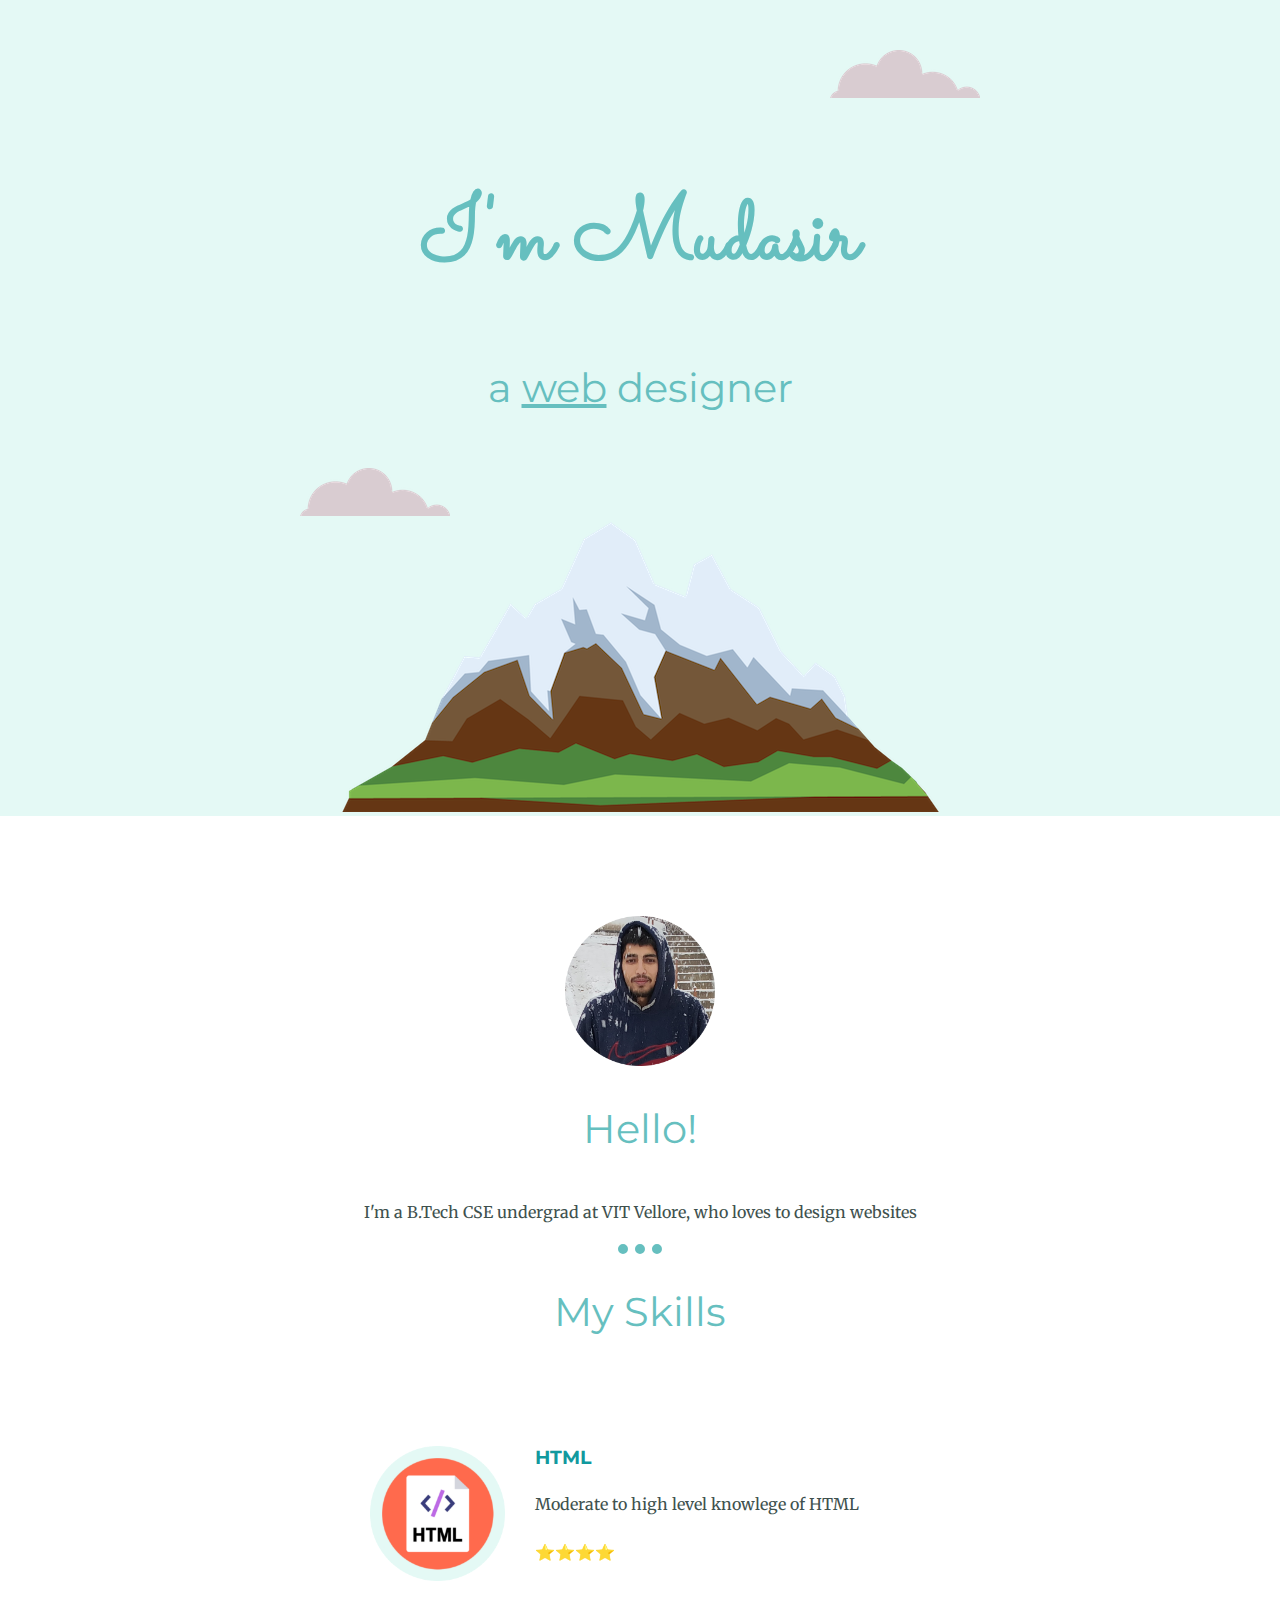
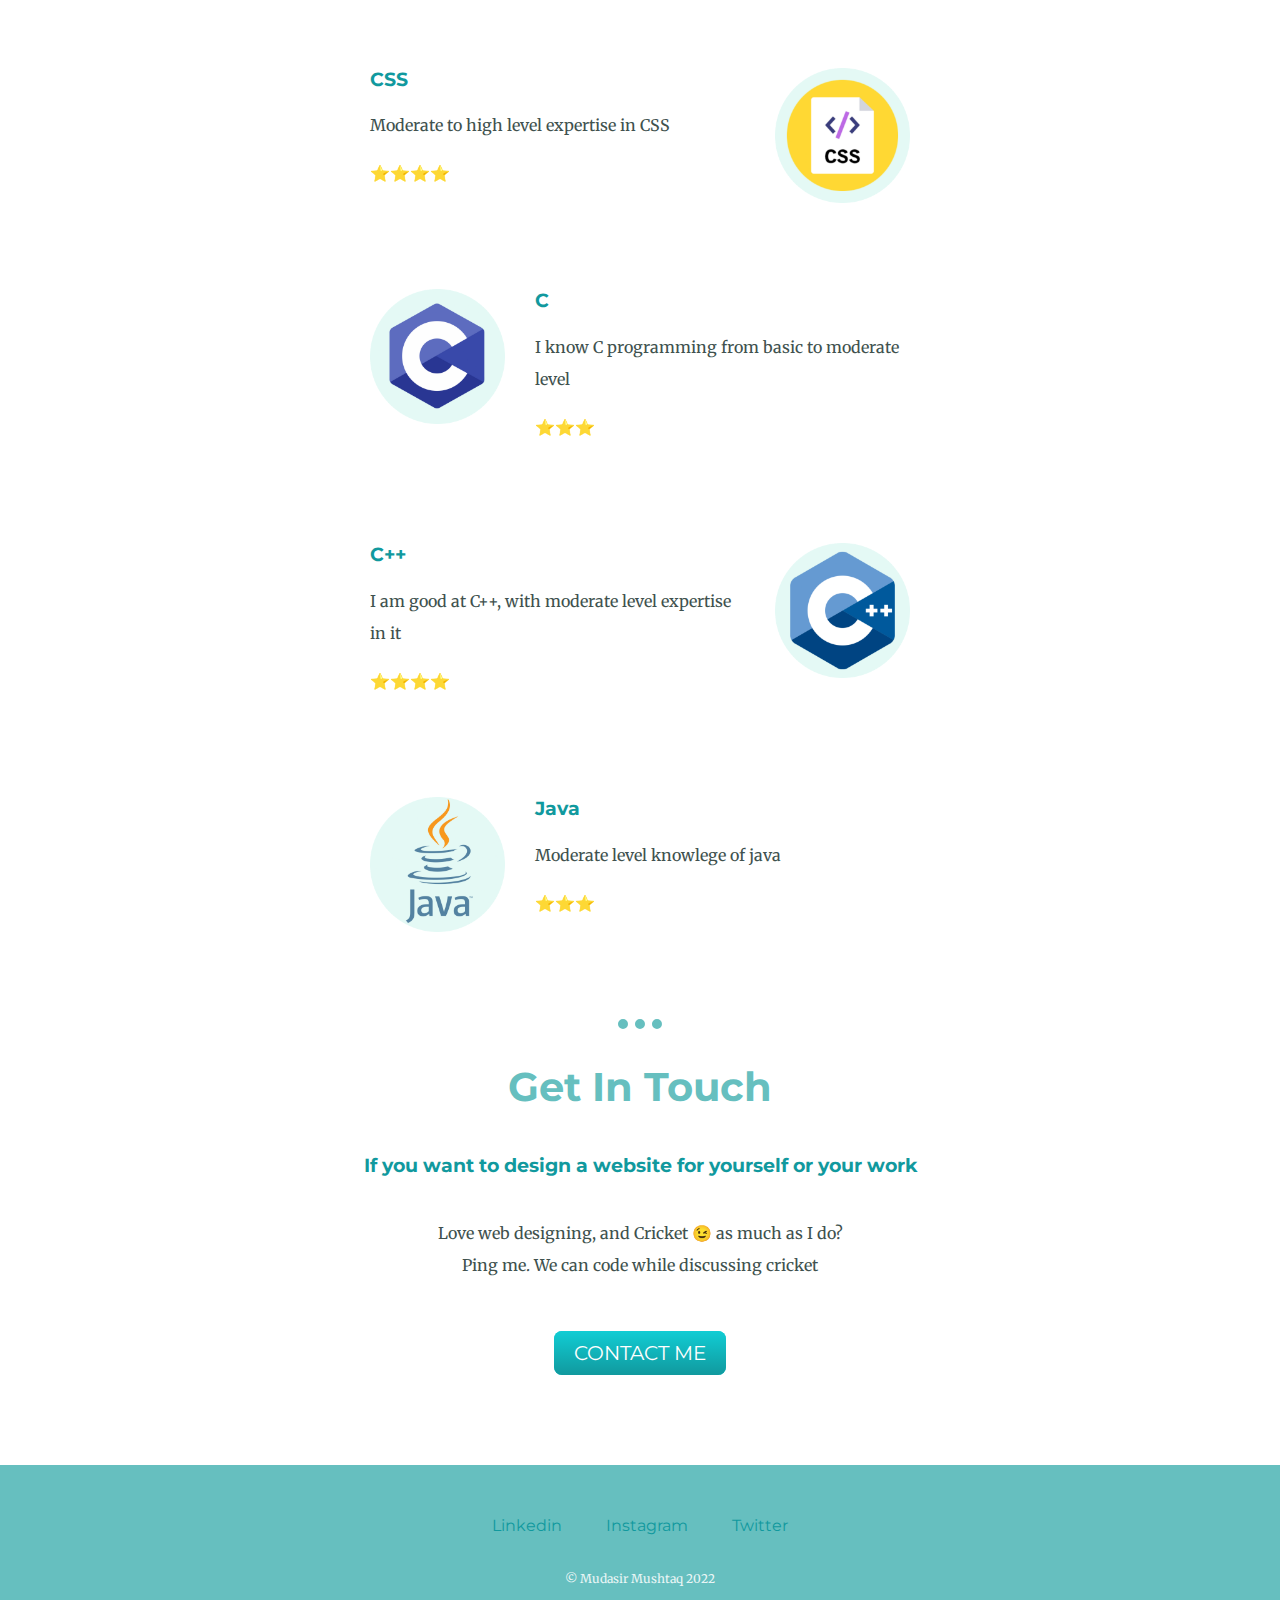
==== index.html @ 2456dba7 "Rename index1.html to index.html" ====
<!DOCTYPE html>
<html lang="en">
<head>
  <meta charset="UTF-8">
  <title>Mudasir Mushtaq</title>
  <link rel="stylesheet" href="styles.css">
  <link rel="icon" href="favicon.ico">
  <link rel="preconnect" href="https://fonts.googleapis.com"><link rel="preconnect" href="https://fonts.gstatic.com" crossorigin><link href="https://fonts.googleapis.com/css2?family=Merriweather&family=Montserrat&family=Sacramento&display=swap" rel="stylesheet">
</head>
<body>
  <div class="top-container">
    <img class="top-cloud" src="cloud.png" alt="cloud-image">
    <h1>I'm Mudasir</h1>
    <h2>a <span class="web">web</span> designer</h2>
    <img class="bottom-cloud" src="cloud.png" alt="bottom-cloud">
    <img src="mountain.png" alt="mountain-image">
  </div>
  
  <div class="middle-container">
    <div class="profile">
      <img class="profilepic" src="IMG20220107152918-modified.png" alt="dp">
      <h2>Hello!</h2>
      <p>I'm a B.Tech CSE undergrad at VIT Vellore, who loves to design websites</p>
    </div>
    <hr>
    <div class="skills">
      <h2>My Skills</h2>
      <div class="skill-row">
        <img class="skillshtml" src="htmlp-modified.png" alt="">
        <h3>HTML</h3>
        <p>Moderate to high level knowlege of HTML</p>
        <p>⭐⭐⭐⭐</p>
      </div>
      <div class="skill-row">
        <img class="skillscss" src="cssp-modified.png" alt="">
        <h3>CSS</h3>
        <p>Moderate to high level expertise in CSS</p>
        <p>⭐⭐⭐⭐</p>
      </div>
      <div class="skill-row">
        <img class="skillsc" src="c-modified.png" alt="">
        <h3>C</h3>
        <p>I know C programming from basic to moderate level</p>
        <p>⭐⭐⭐</p>
      </div>
      <div class="skill-row">
        <img class="skillsimgc" src="c++-modified.png" alt="">
        <h3>C++</h3>
        <p>I am good at C++, with moderate level expertise in it</p>
        <p>⭐⭐⭐⭐</p>
      </div>
      <div class="skill-row">
        <img class="skillsjava" src="java-modified.png" alt="">
        <h3>Java</h3>
        <p>Moderate level knowlege of java</p>
        <p>⭐⭐⭐</p>
      </div>
    </div>
    <hr>
    <div class="contact-me">
      <h2><strong>Get In Touch</strong></h2>
      <h3>If you want to design a website for yourself or your work</h3>
      <p class="contact-message">Love web designing, and Cricket 😉 as much as I do? Ping me. We can code while discussing cricket</p>
      
      <a class="btn" href="mailto:work.mudasirmattoo@gmail.com">CONTACT ME</a>
    </div>
  </div>
  
  <div class="bottom-container">
    <a class="footer-link" href="https://www.linkedin.com/in/mudasir-mushtaq-93b31025a/">Linkedin</a>
    <a class="footer-link" href="https://www.instagram.com/mudasirmushtaq_/">Instagram</a>
    <a class="footer-link" href="https://twitter.com/mudasirmmattoo">Twitter</a>
    
    <p class="copyright">© Mudasir Mushtaq 2022</p>
  </div>
  
</body>
</html>
---- styles.css ----
body{
  margin:0;
  text-align:center;
  font-family: 'Merriweather', serif;
  color:#40514E;
}
h1{
  margin:50px auto 0 auto;
  font-family: 'Sacramento', cursive;
  font-size:5.625rem ; /*100%=16px ; for 90px, 90/16=5.625=5625%  1em=16px 5.625em or use rem*/
  color:#66BFBF;
  line-height:2;
}
h2{
  font-family: 'Montserrat', sans-serif;
  font-size: 2.5rem;
  color: #66BFBF;
  font-weight:normal;
  padding-bottom: 10px;
}
h3{
  font-family: 'Montserrat', sans-serif;
  color: #11999E;
}
hr{
  border-style:none;
  border-top-style: dotted;
  border-color:#66BFBF;
  border-width:10px;
  height:0px;
  width:4%;
}
p{
  line-height:2;
}
a{
  color:#11999E;
  font-family: 'Montserrat' ,sans-serif;
  margin: 10px 20px;
  text-decoration: none;
}
.copyright{
  color:#EAF6F6;
  font-size:0.75rem;
  padding:20px 0;
}

a:hover{
  color:#EAF6F6;
}
.btn {
  background: #11cdd4;
  background-image: -webkit-linear-gradient(top, #11cdd4, #11999e);
  background-image: -moz-linear-gradient(top, #11cdd4, #11999e);
  background-image: -ms-linear-gradient(top, #11cdd4, #11999e);
  background-image: -o-linear-gradient(top, #11cdd4, #11999e);
  background-image: linear-gradient(to bottom, #11cdd4, #11999e);
  -webkit-border-radius: 8;
  -moz-border-radius: 8;
  border-radius: 8px;
  font-family: 'Montserrat' , sans-serif;
  color: #ffffff;
  font-size: 20px;
  padding: 10px 20px 10px 20px;
  text-decoration: none;
}

.btn:hover {
  background: #30e3cb;
  background-image: -webkit-linear-gradient(top, #30e3cb, #2bc4ad);
  background-image: -moz-linear-gradient(top, #30e3cb, #2bc4ad);
  background-image: -ms-linear-gradient(top, #30e3cb, #2bc4ad);
  background-image: -o-linear-gradient(top, #30e3cb, #2bc4ad);
  background-image: linear-gradient(to bottom, #30e3cb, #2bc4ad);
  text-decoration: none;
}

.top-container{
  background-color:#E4F9F5;
  position:relative;
  padding-top: 100px;
}
.middle-container{
  margin:100px;
}
.bottom-container{
  background-color: #66BFBF;
  padding: 50px 0 20px;
}
.web{
  text-decoration:underline;
}

.top-cloud{
  position:absolute;
  right:300px;
  top:50px;
}
.bottom-cloud{
  position:absolute;
  left: 300px;
  bottom: 300px;
}
.skillshtml{
  width: 25%;
  float:left;
  margin-right: 30px;
}
.skillscss{
  width: 25%;
  float:right;
  margin-left:0;
}
.skillsc{
  width:25%;
  float:left;
  margin-right:30px;
}
.skillsimgc{
  width:25%;
  float:right;
  margin-left:30px;
}
.skillsjava{
  width:25%;
  float:left;
  margin-right:30px;
}
.footer-link{
  color:#11999E;
  word-spacing:2em;
}
.skill-row{
  width:50%;
  margin:100px auto 100px auto;
  text-align: left;
}
.profilepic{
  padding-top:0px;;
  height:150px;
  width:150px;
  margin:auto;
}
.contact-message{
  width:40%;
  margin: 40px auto 60px;
}
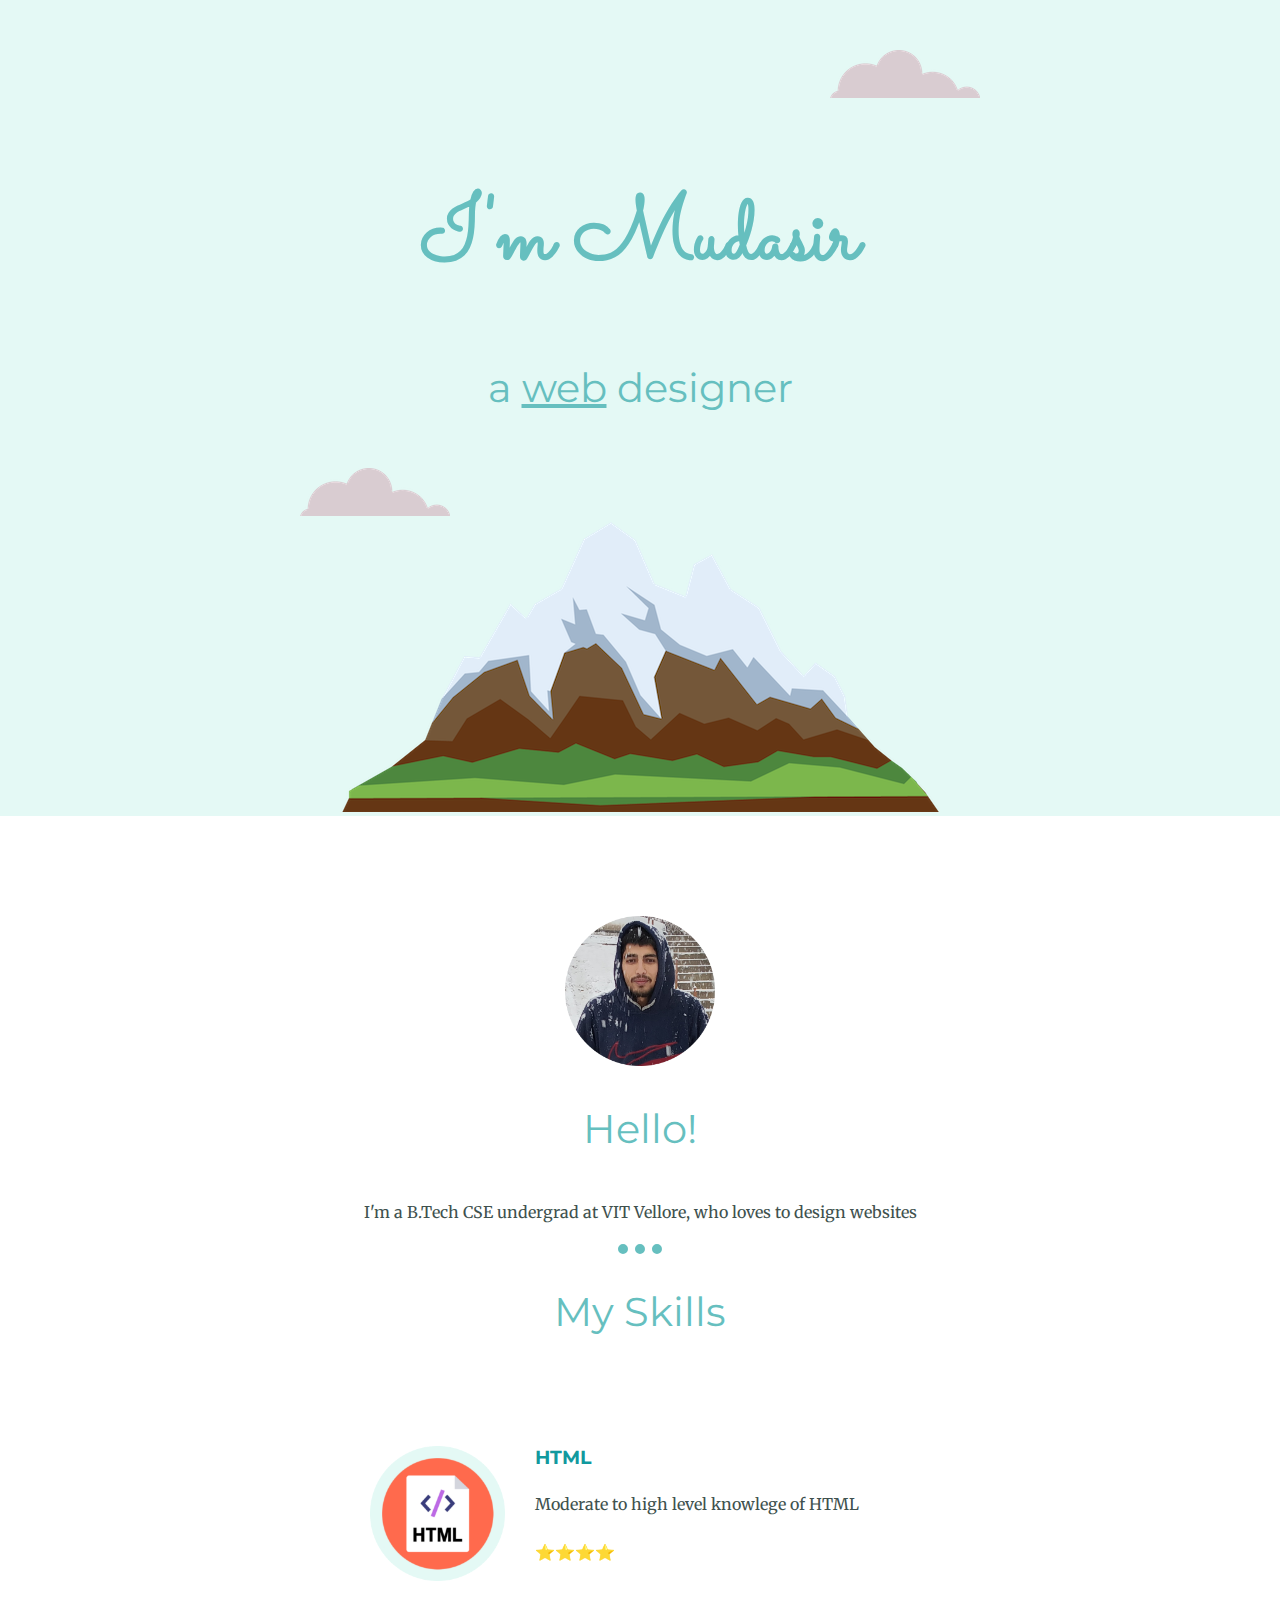
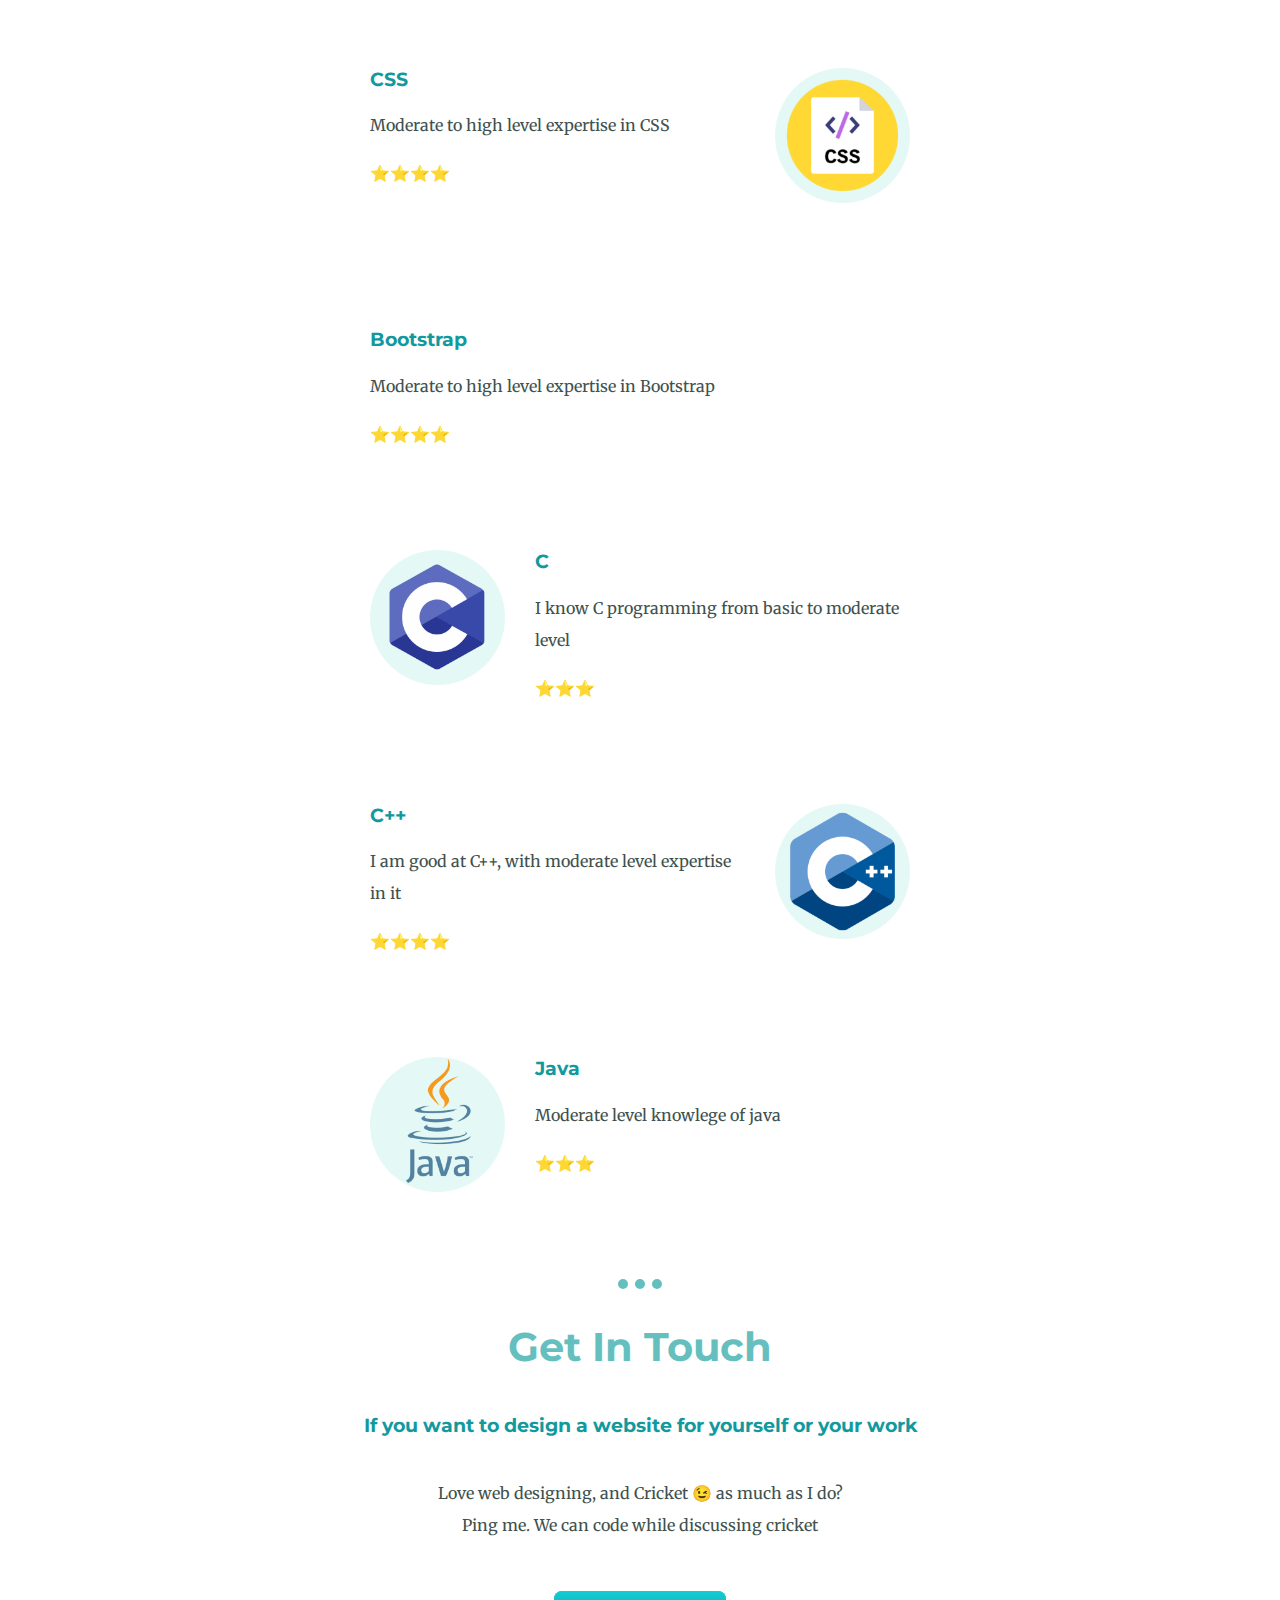
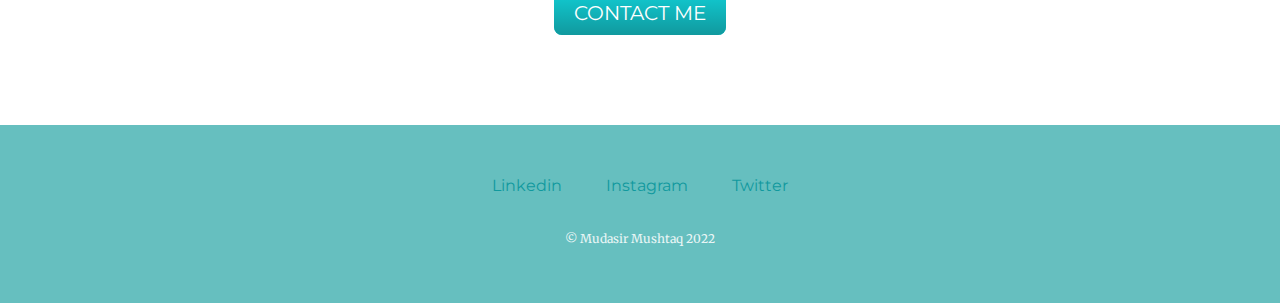
==== commit 54b0cb55: "bootstrap" ====
--- a/index.html
+++ b/index.html
@@ -35,6 +35,12 @@
         <img class="skillscss" src="cssp-modified.png" alt="">
         <h3>CSS</h3>
         <p>Moderate to high level expertise in CSS</p>
+        <p>⭐⭐⭐⭐</p>
+      </div>
+      <div class="skill-row">
+        <img class="fa-brands fa-bootstrap"></img>
+        <h3>Bootstrap</h3>
+        <p>Moderate to high level expertise in Bootstrap</p>
         <p>⭐⭐⭐⭐</p>
       </div>
       <div class="skill-row">
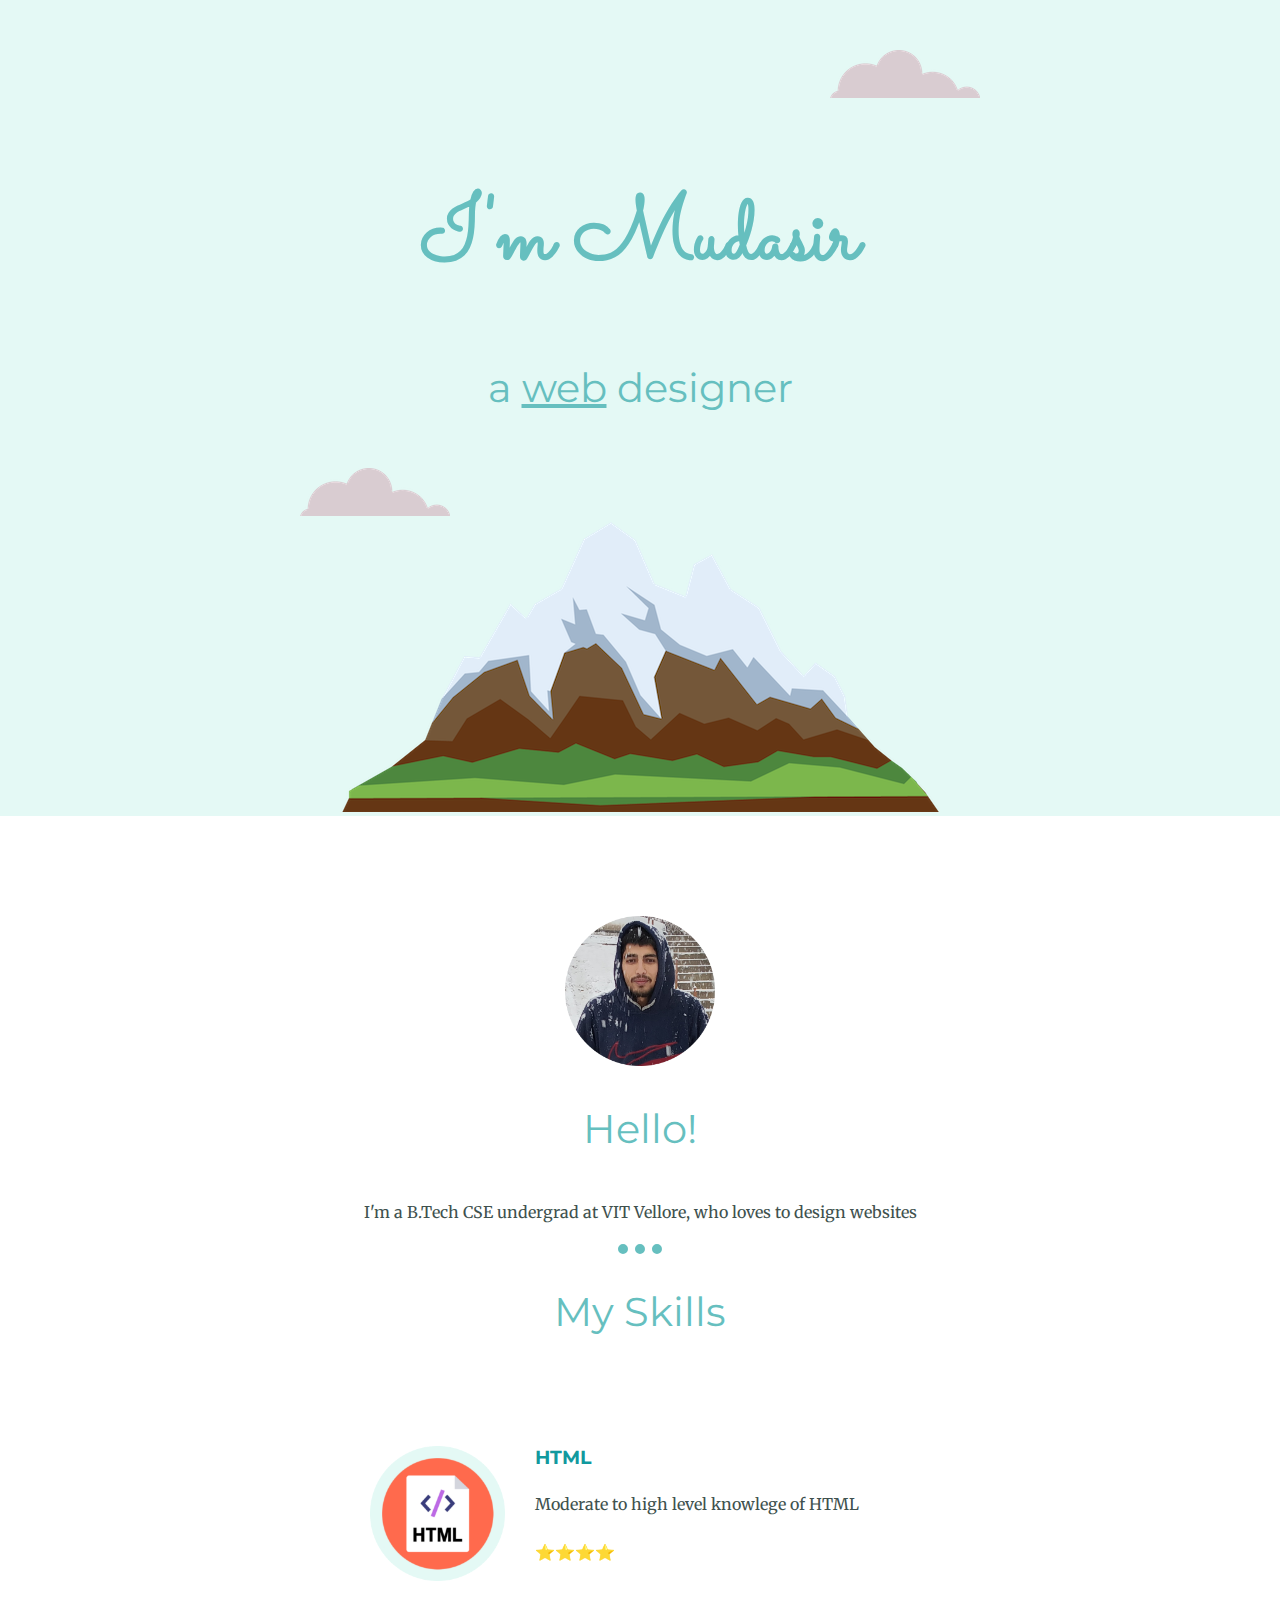
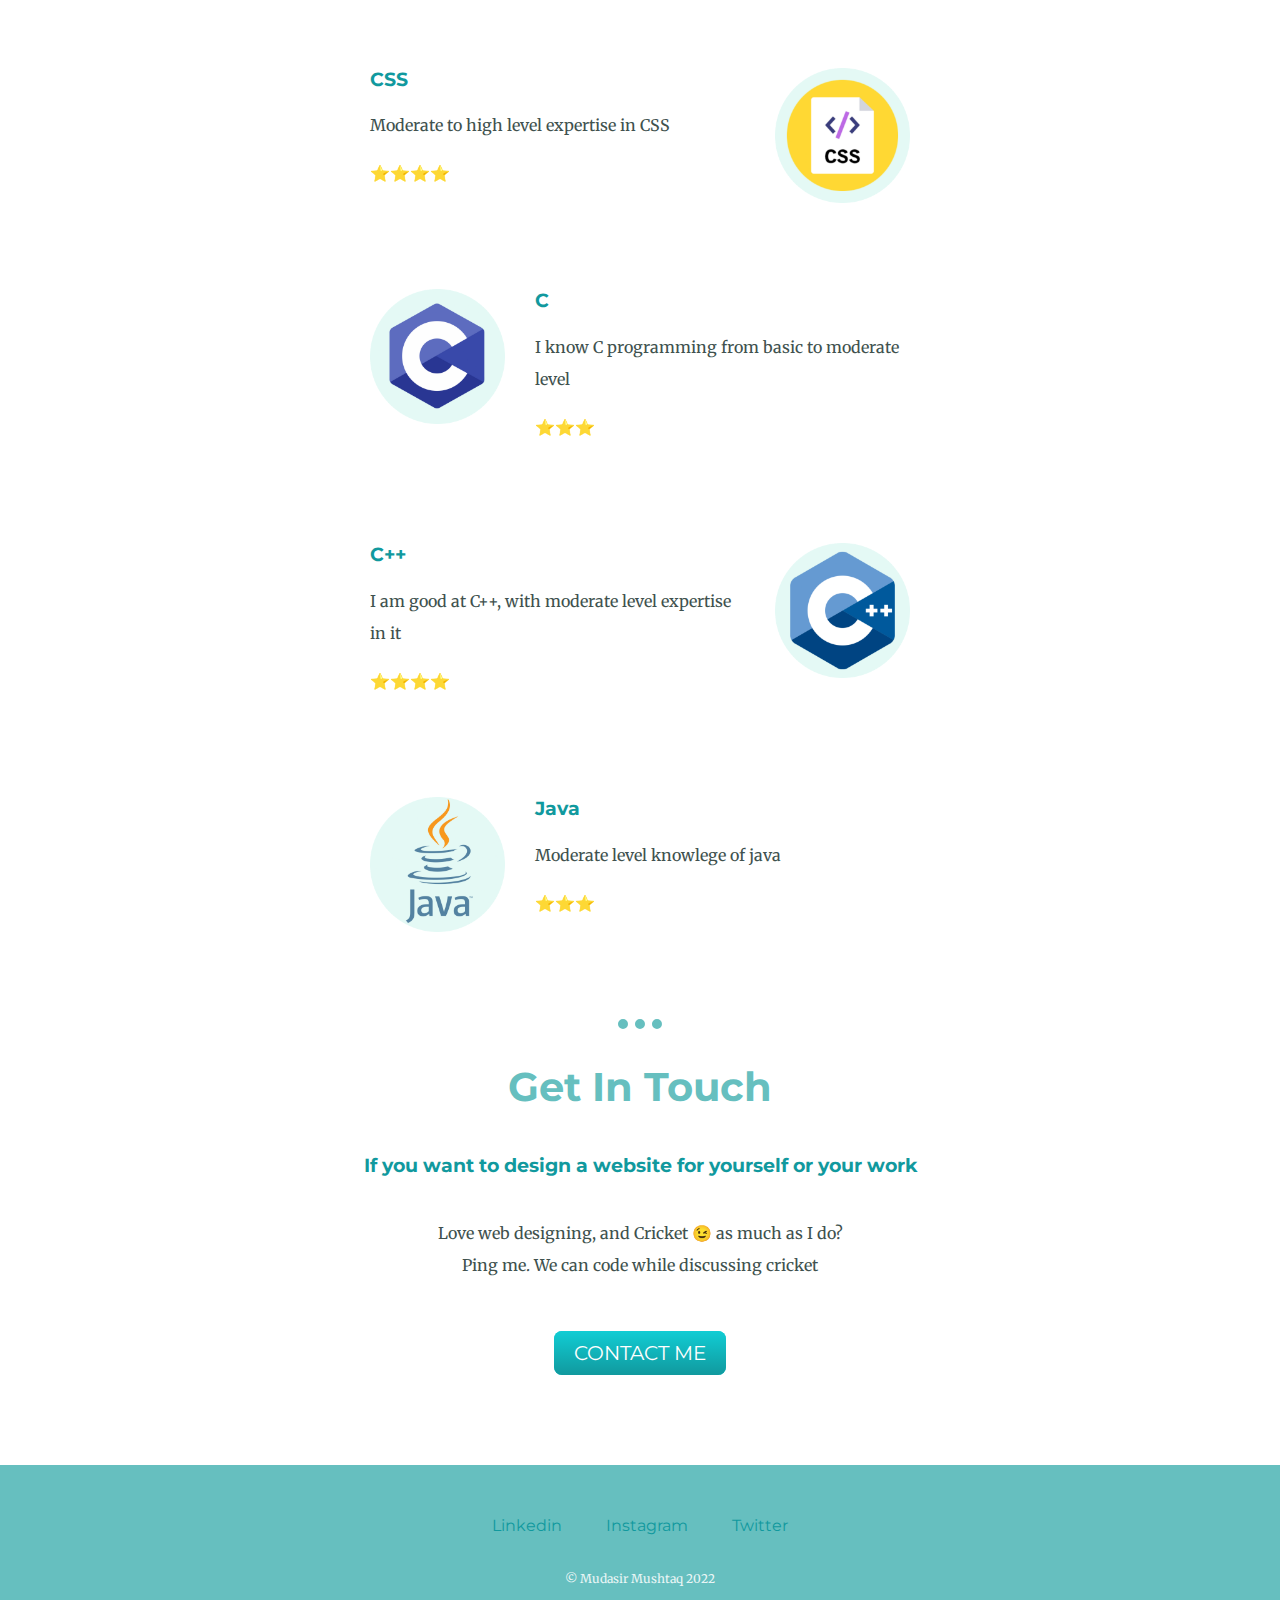
==== commit d3a50a13: "Update index.html" ====
--- a/index.html
+++ b/index.html
@@ -35,12 +35,6 @@
         <img class="skillscss" src="cssp-modified.png" alt="">
         <h3>CSS</h3>
         <p>Moderate to high level expertise in CSS</p>
-        <p>⭐⭐⭐⭐</p>
-      </div>
-      <div class="skill-row">
-        <img class="fa-brands fa-bootstrap"></img>
-        <h3>Bootstrap</h3>
-        <p>Moderate to high level expertise in Bootstrap</p>
         <p>⭐⭐⭐⭐</p>
       </div>
       <div class="skill-row">
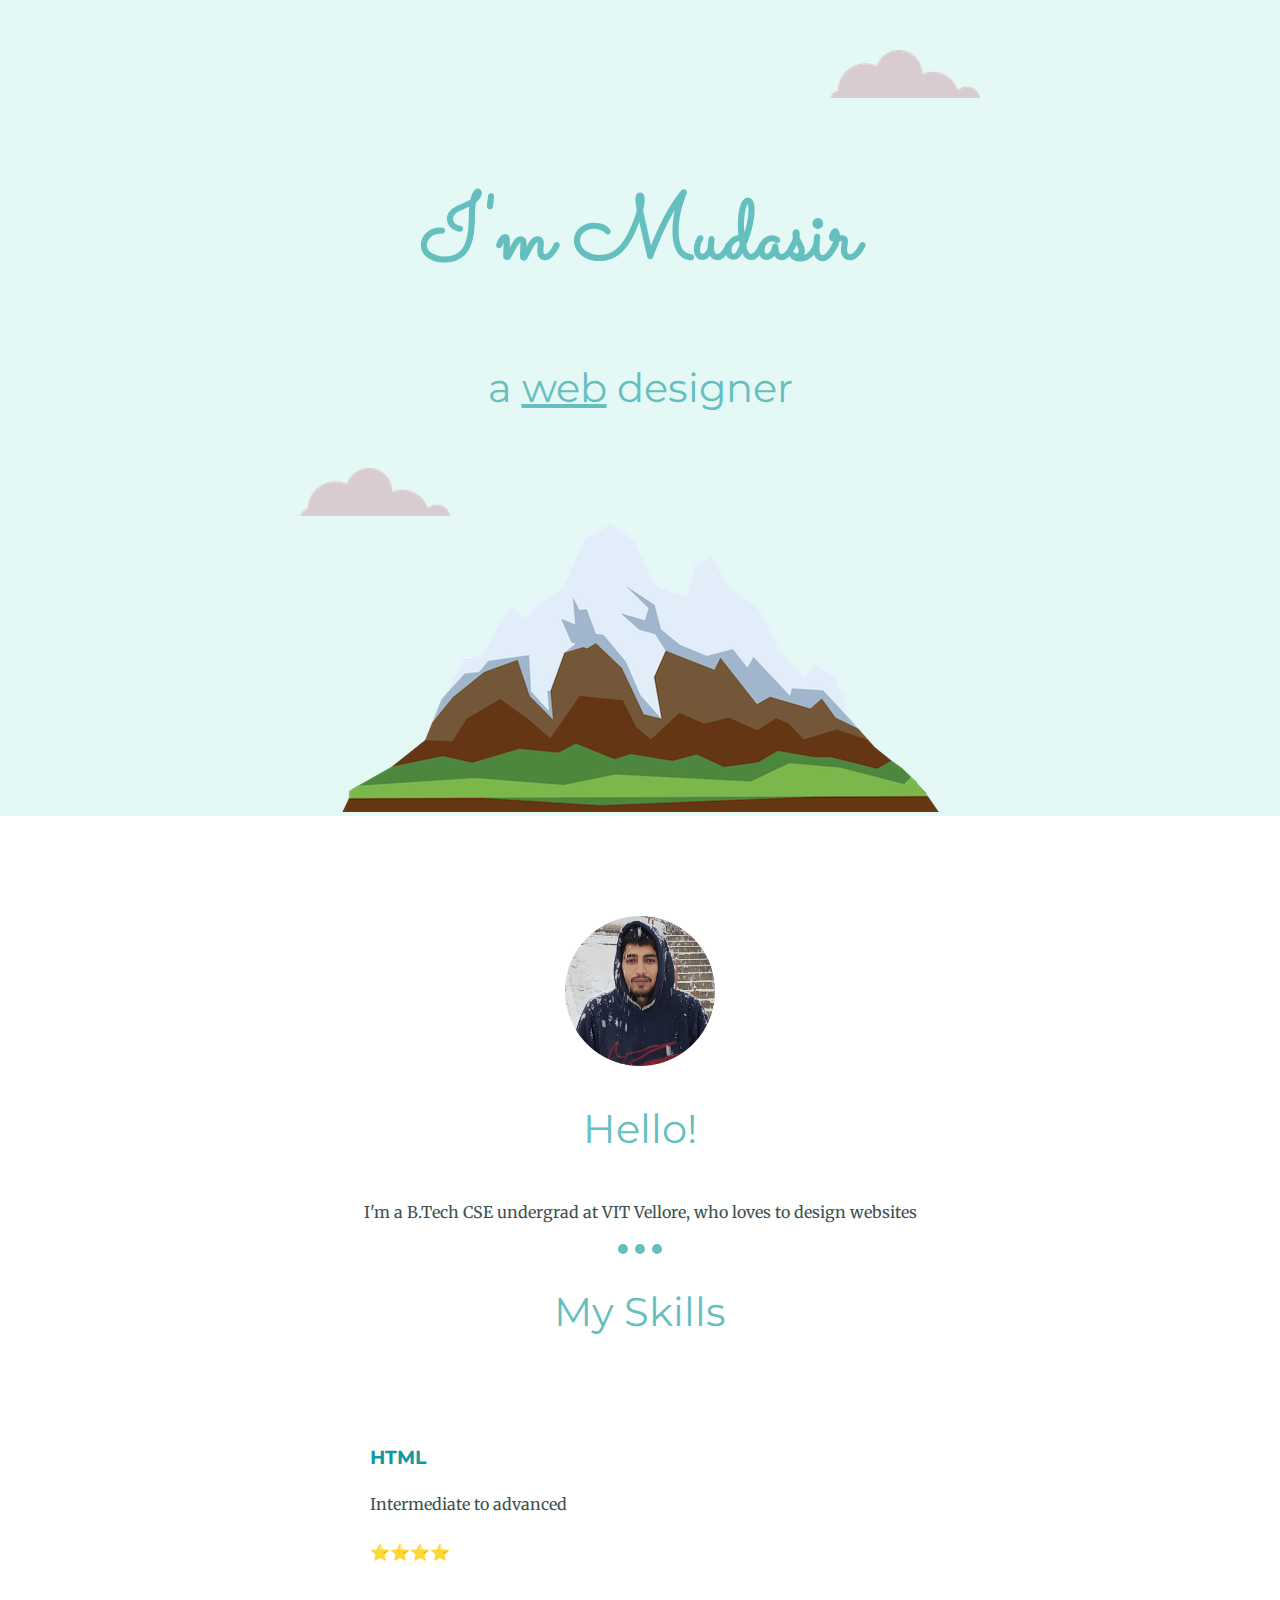
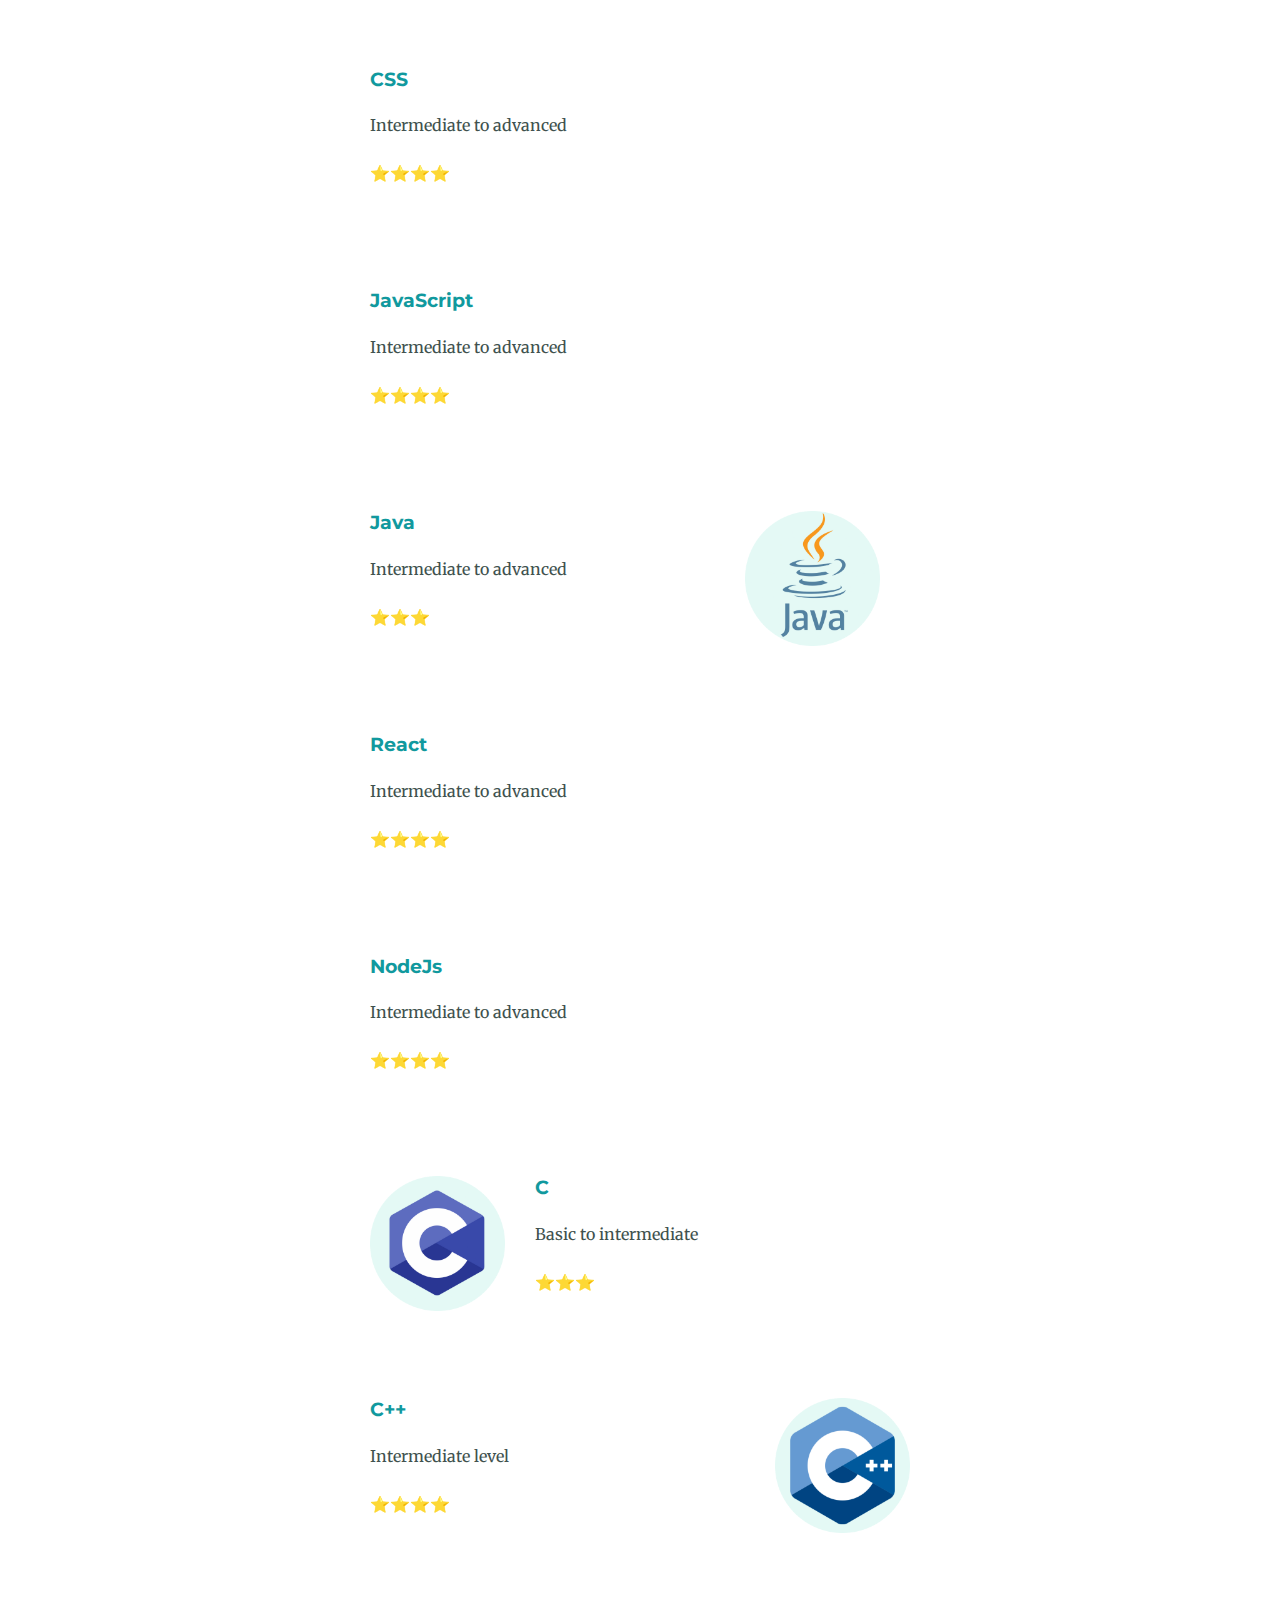
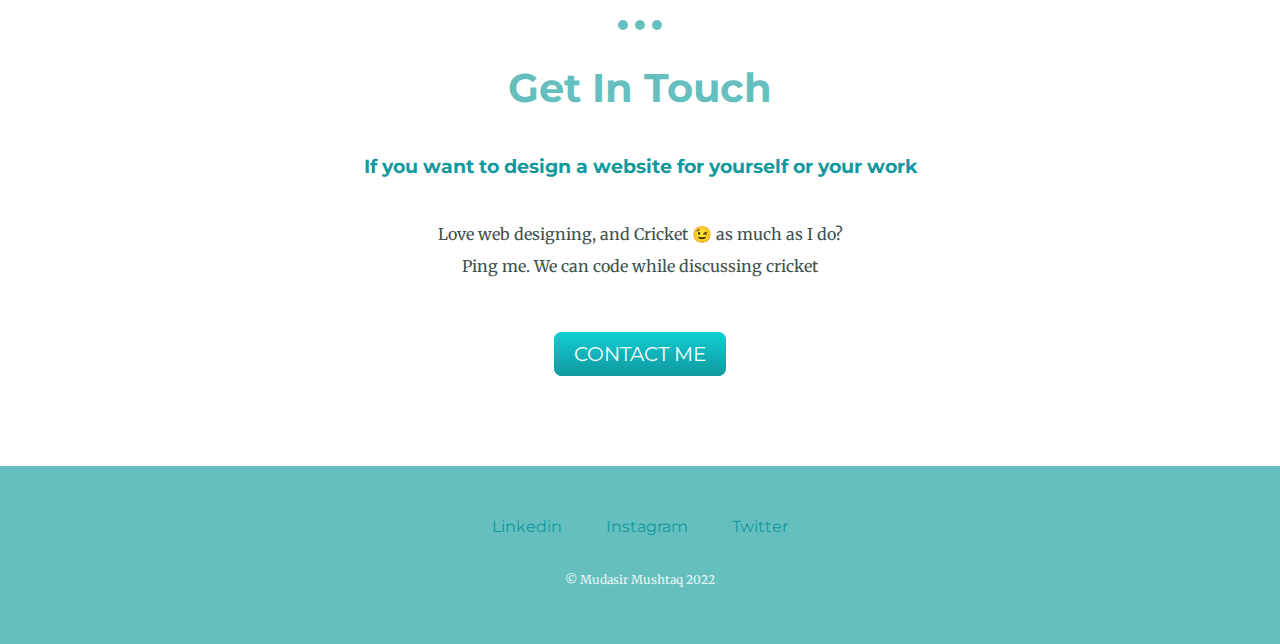
==== commit 5b4b13ba: "Add files via upload" ====
--- a/index.html
+++ b/index.html
@@ -26,35 +26,54 @@
     <div class="skills">
       <h2>My Skills</h2>
       <div class="skill-row">
-        <img class="skillshtml" src="htmlp-modified.png" alt="">
+        <img class="skillshtml" src="D:\my-personalsite-main\my-personalsite-main\html.png" alt="">
         <h3>HTML</h3>
-        <p>Moderate to high level knowlege of HTML</p>
+        <p>Intermediate to advanced</p>
         <p>⭐⭐⭐⭐</p>
       </div>
       <div class="skill-row">
-        <img class="skillscss" src="cssp-modified.png" alt="">
+        <img class="skillscss" src="D:\my-personalsite-main\my-personalsite-main\css.png" alt="">
         <h3>CSS</h3>
-        <p>Moderate to high level expertise in CSS</p>
+        <p>Intermediate to advanced</p>
+        <p>⭐⭐⭐⭐</p>
+      </div>
+      <div class="skill-row">
+        <img class="skillsjs" src="D:\my-personalsite-main\my-personalsite-main\js.png" alt="">
+        <h3>JavaScript</h3>
+        <p>Intermediate to advanced</p>
+        <p>⭐⭐⭐⭐</p>
+      </div>
+      <div class="skill-row">
+        <img class="skillsjava" src="java-modified.png" alt="">
+        <h3>Java</h3>
+        <p>Intermediate to advanced</p>
+        <p>⭐⭐⭐</p>
+      </div>
+      <div class="skill-row">
+        <img class="skillsreact" src="D:\my-personalsite-main\my-personalsite-main\React-icon.svg" alt="">
+        <h3>React</h3>
+        <p>Intermediate to advanced</p>
+        <p>⭐⭐⭐⭐</p>
+      </div>
+      <div class="skill-row">
+        <img class="skillsnodejs" src="D:\my-personalsite-main\my-personalsite-main\nodejs.png" alt="">
+        <h3>NodeJs</h3>
+        <p>Intermediate to advanced</p>
         <p>⭐⭐⭐⭐</p>
       </div>
       <div class="skill-row">
         <img class="skillsc" src="c-modified.png" alt="">
         <h3>C</h3>
-        <p>I know C programming from basic to moderate level</p>
+        <p>Basic to intermediate</p>
         <p>⭐⭐⭐</p>
       </div>
       <div class="skill-row">
         <img class="skillsimgc" src="c++-modified.png" alt="">
         <h3>C++</h3>
-        <p>I am good at C++, with moderate level expertise in it</p>
+        <p>Intermediate level</p>
         <p>⭐⭐⭐⭐</p>
       </div>
-      <div class="skill-row">
-        <img class="skillsjava" src="java-modified.png" alt="">
-        <h3>Java</h3>
-        <p>Moderate level knowlege of java</p>
-        <p>⭐⭐⭐</p>
-      </div>
+     
     </div>
     <hr>
     <div class="contact-me">
--- a/styles.css
+++ b/styles.css
@@ -101,6 +101,7 @@
   left: 300px;
   bottom: 300px;
 }
+
 .skillshtml{
   width: 25%;
   float:left;
@@ -110,6 +111,26 @@
   width: 25%;
   float:right;
   margin-left:0;
+}
+.skillsjs{
+  width: 25%;
+  float:left;
+  margin-right: 30px;
+}
+.skillsjava{
+  width:25%;
+  float:right;
+  margin-right:30px;
+}
+.skillsreact{
+  width:25%;
+  float:left;
+  margin-right:30px;
+}
+.skillsnodejs{
+  width:25%;
+  float:right;
+  margin-right:30px;
 }
 .skillsc{
   width:25%;
@@ -121,11 +142,7 @@
   float:right;
   margin-left:30px;
 }
-.skillsjava{
-  width:25%;
-  float:left;
-  margin-right:30px;
-}
+
 .footer-link{
   color:#11999E;
   word-spacing:2em;
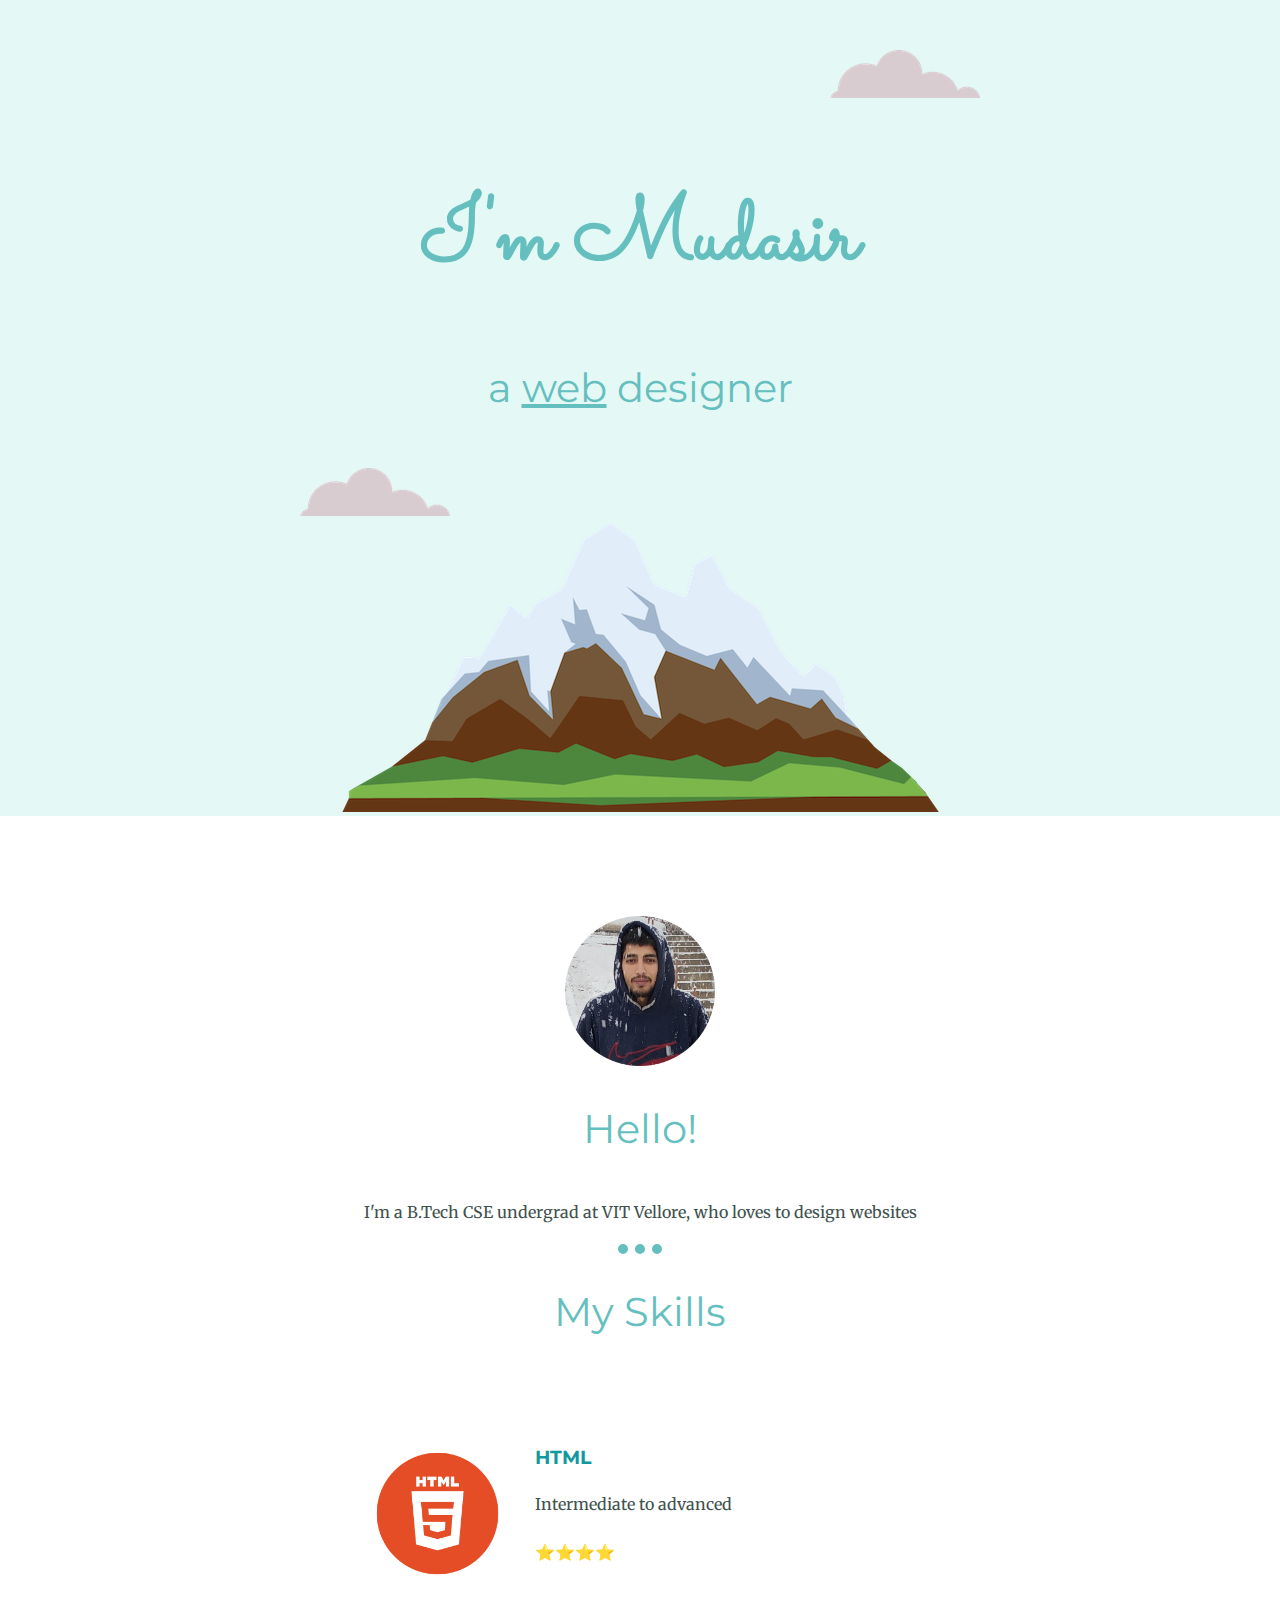
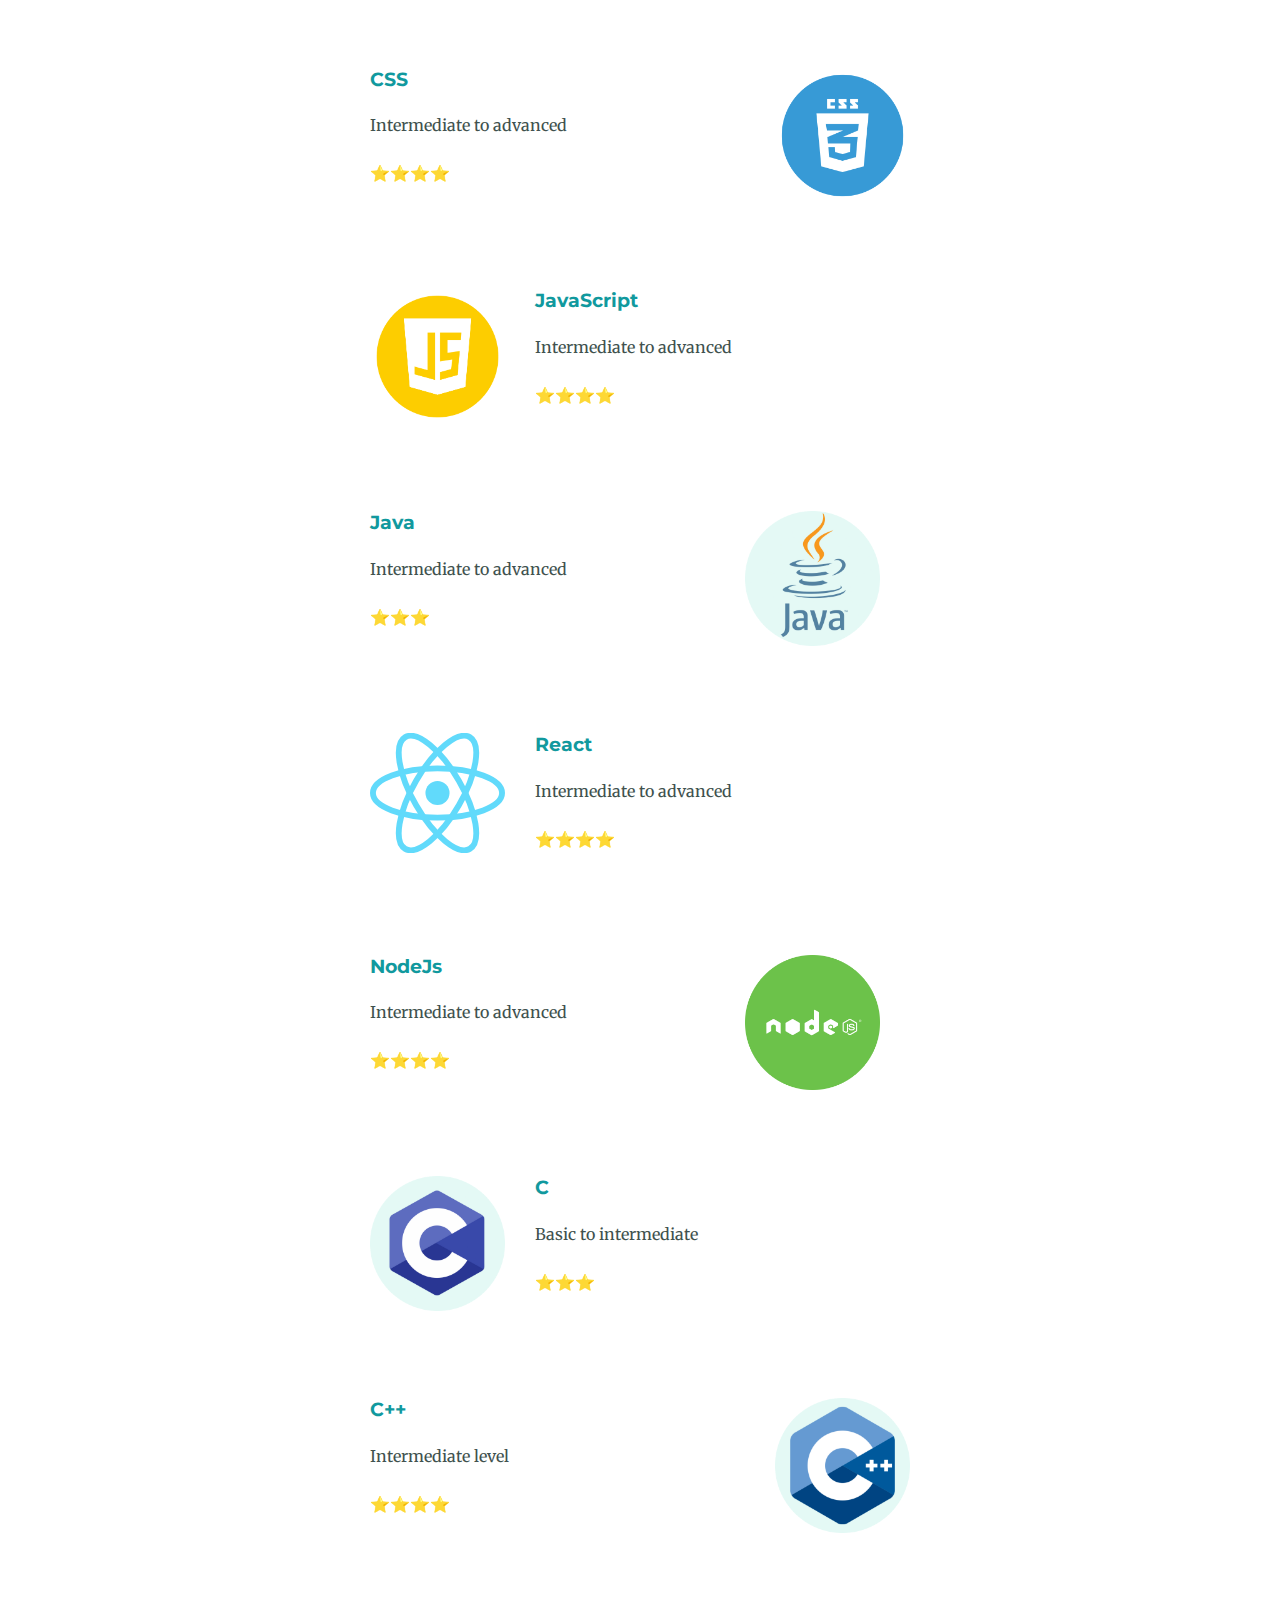
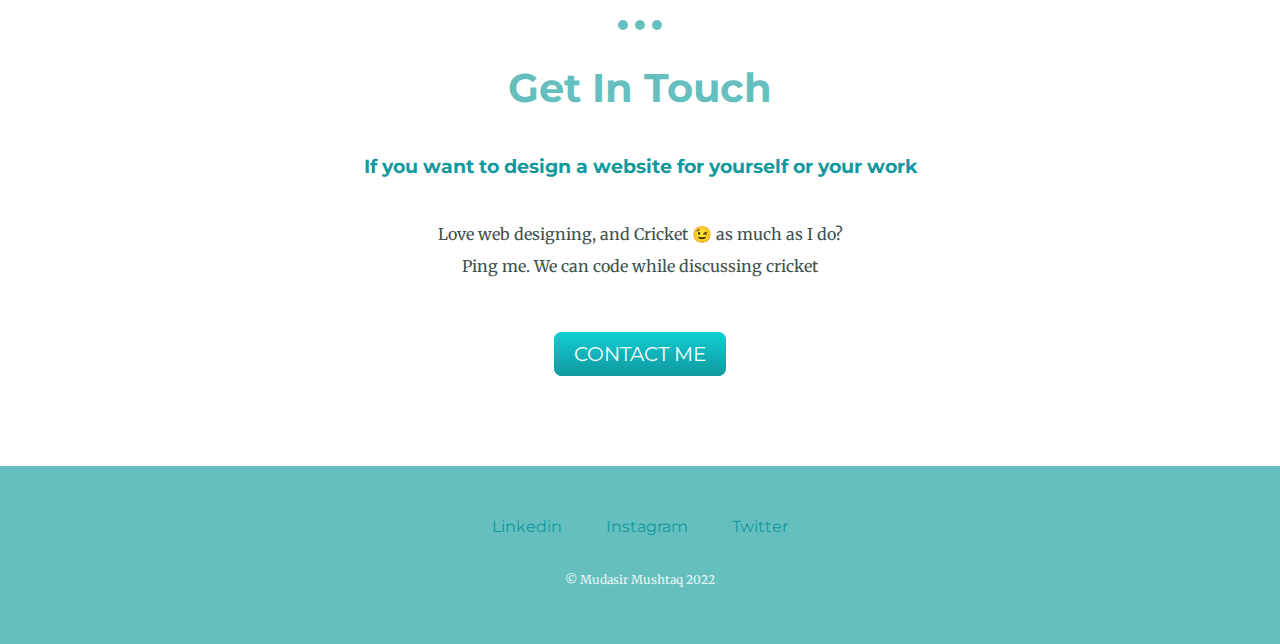
==== commit 6ba7140a: "Update index.html" ====
--- a/index.html
+++ b/index.html
@@ -26,19 +26,19 @@
     <div class="skills">
       <h2>My Skills</h2>
       <div class="skill-row">
-        <img class="skillshtml" src="D:\my-personalsite-main\my-personalsite-main\html.png" alt="">
+        <img class="skillshtml" src="html.png" alt="">
         <h3>HTML</h3>
         <p>Intermediate to advanced</p>
         <p>⭐⭐⭐⭐</p>
       </div>
       <div class="skill-row">
-        <img class="skillscss" src="D:\my-personalsite-main\my-personalsite-main\css.png" alt="">
+        <img class="skillscss" src="css.png" alt="">
         <h3>CSS</h3>
         <p>Intermediate to advanced</p>
         <p>⭐⭐⭐⭐</p>
       </div>
       <div class="skill-row">
-        <img class="skillsjs" src="D:\my-personalsite-main\my-personalsite-main\js.png" alt="">
+        <img class="skillsjs" src="js.png" alt="">
         <h3>JavaScript</h3>
         <p>Intermediate to advanced</p>
         <p>⭐⭐⭐⭐</p>
@@ -50,13 +50,13 @@
         <p>⭐⭐⭐</p>
       </div>
       <div class="skill-row">
-        <img class="skillsreact" src="D:\my-personalsite-main\my-personalsite-main\React-icon.svg" alt="">
+        <img class="skillsreact" src="React-icon.svg" alt="">
         <h3>React</h3>
         <p>Intermediate to advanced</p>
         <p>⭐⭐⭐⭐</p>
       </div>
       <div class="skill-row">
-        <img class="skillsnodejs" src="D:\my-personalsite-main\my-personalsite-main\nodejs.png" alt="">
+        <img class="skillsnodejs" src="nodejs.png" alt="">
         <h3>NodeJs</h3>
         <p>Intermediate to advanced</p>
         <p>⭐⭐⭐⭐</p>
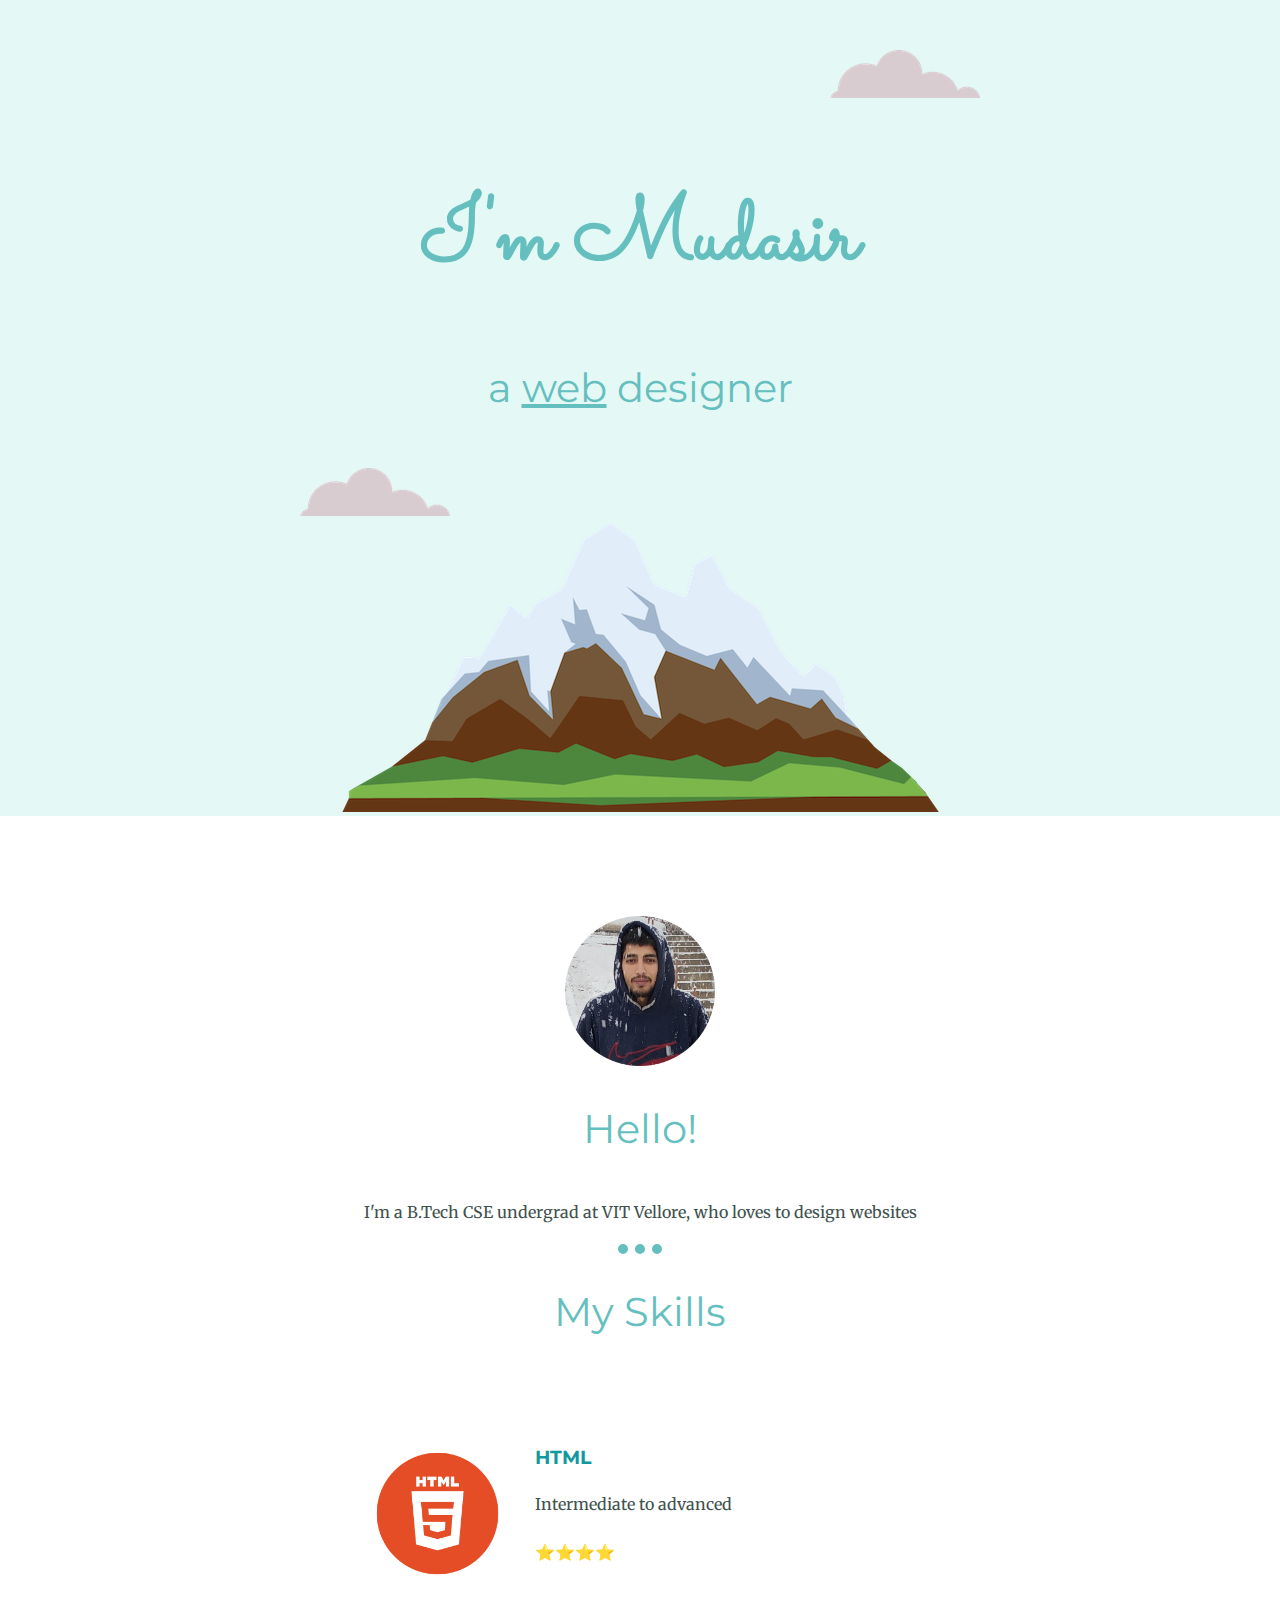
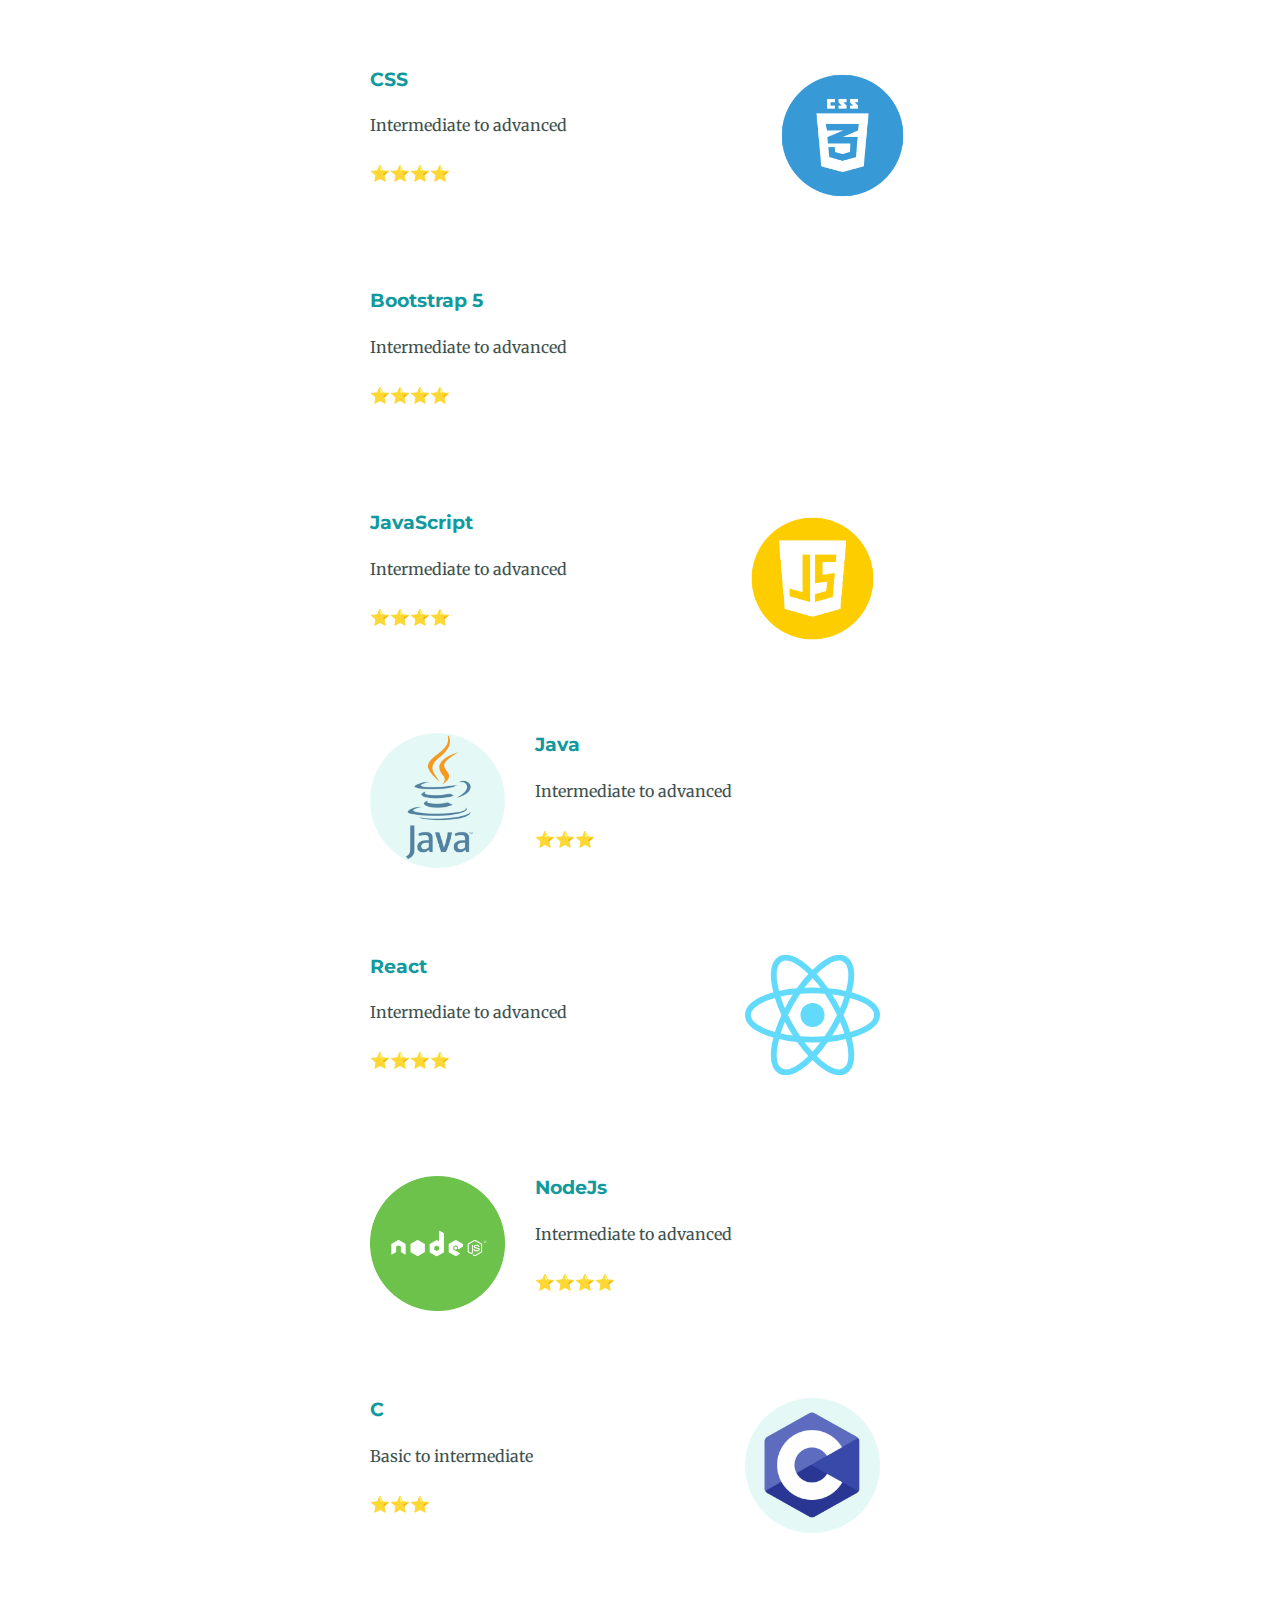
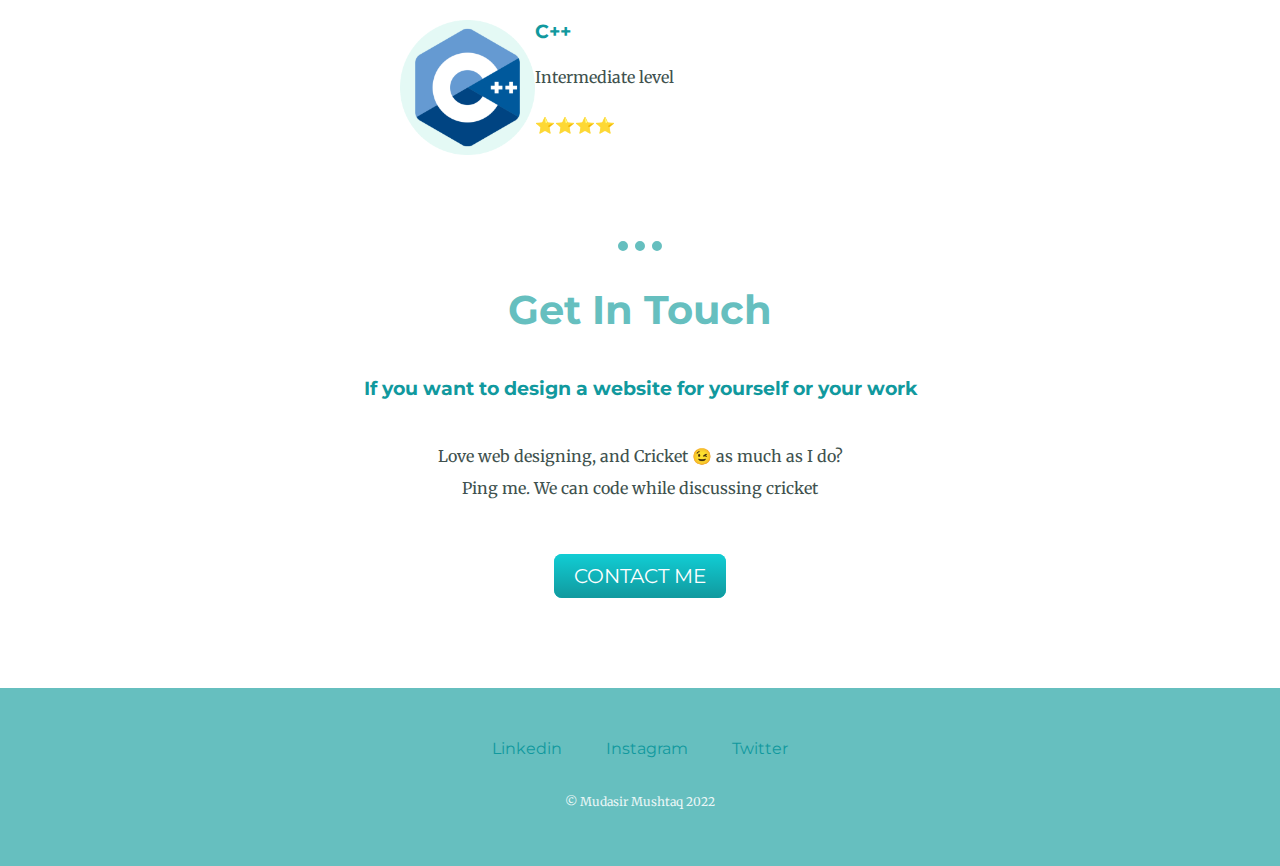
==== commit 8140672d: "Add files via upload" ====
--- a/index.html
+++ b/index.html
@@ -34,6 +34,12 @@
       <div class="skill-row">
         <img class="skillscss" src="css.png" alt="">
         <h3>CSS</h3>
+        <p>Intermediate to advanced</p>
+        <p>⭐⭐⭐⭐</p>
+      </div>
+      <div class="skill-row">
+        <img class="skillsboot" src="D:\my-personalsite-main\my-personalsite-main\Bootstrap_logo.svg" alt="">
+        <h3>Bootstrap 5</h3>
         <p>Intermediate to advanced</p>
         <p>⭐⭐⭐⭐</p>
       </div>
--- a/styles.css
+++ b/styles.css
@@ -112,34 +112,39 @@
   float:right;
   margin-left:0;
 }
-.skillsjs{
+.skillsboot{
   width: 25%;
   float:left;
   margin-right: 30px;
 }
+.skillsjs{
+  width: 25%;
+  float:right;
+  margin-right: 30px;
+}
 .skillsjava{
+  width:25%;
+  float:left;
+  margin-right:30px;
+}
+.skillsreact{
   width:25%;
   float:right;
   margin-right:30px;
 }
-.skillsreact{
+.skillsnodejs{
   width:25%;
   float:left;
   margin-right:30px;
 }
-.skillsnodejs{
+.skillsc{
   width:25%;
   float:right;
   margin-right:30px;
 }
-.skillsc{
+.skillsimgc{
   width:25%;
   float:left;
-  margin-right:30px;
-}
-.skillsimgc{
-  width:25%;
-  float:right;
   margin-left:30px;
 }
 
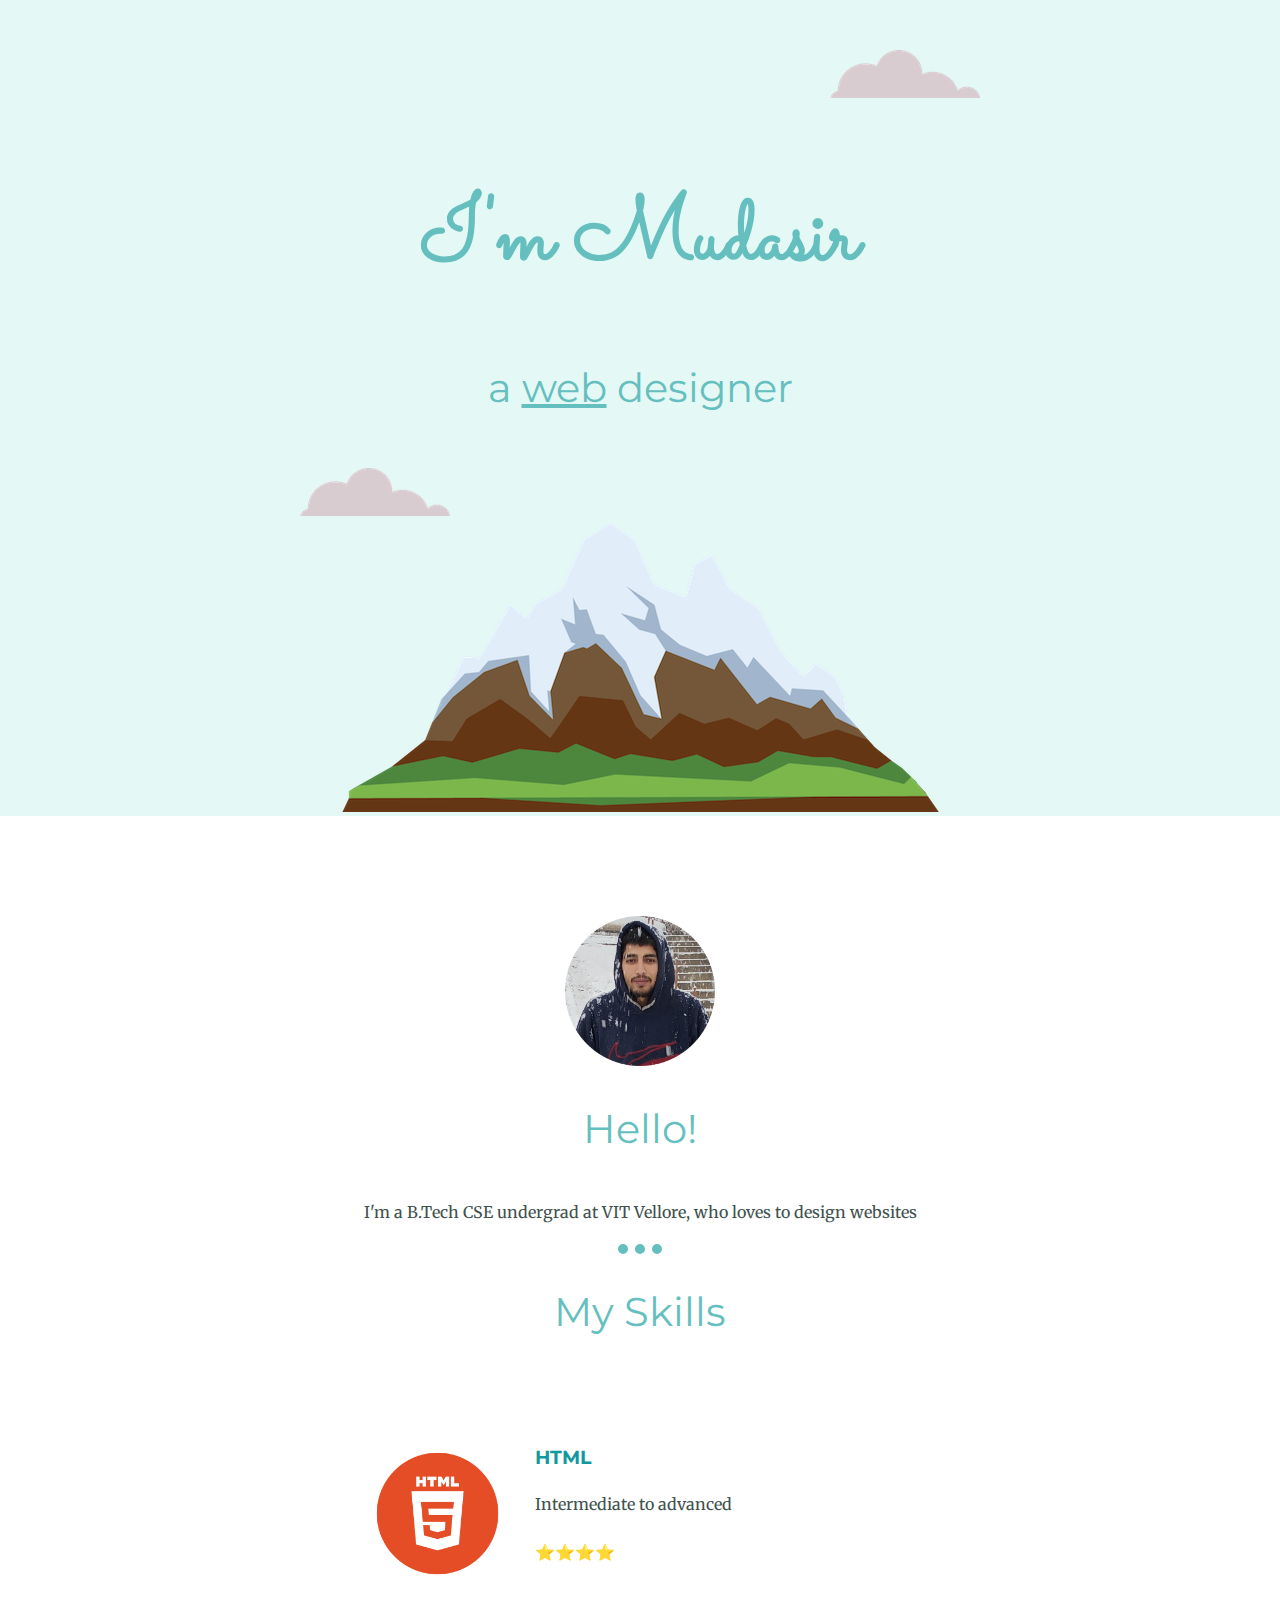
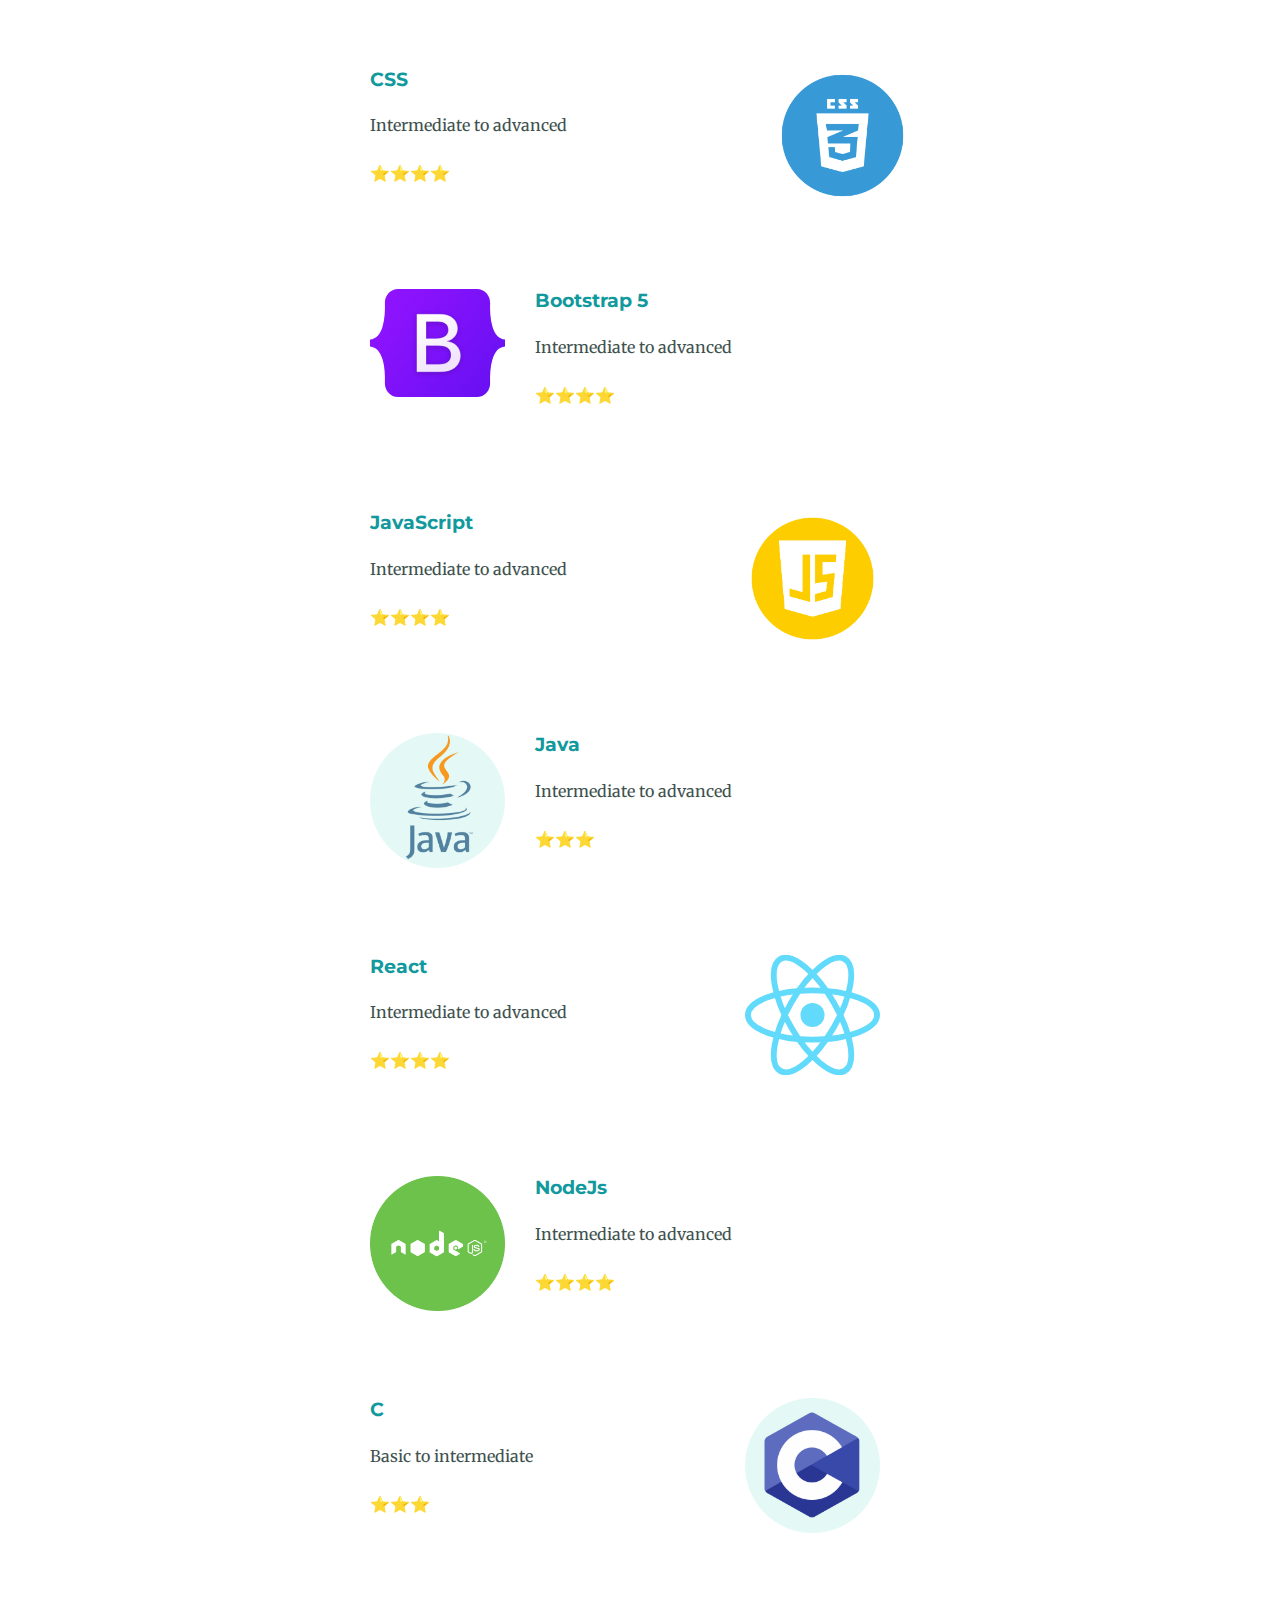
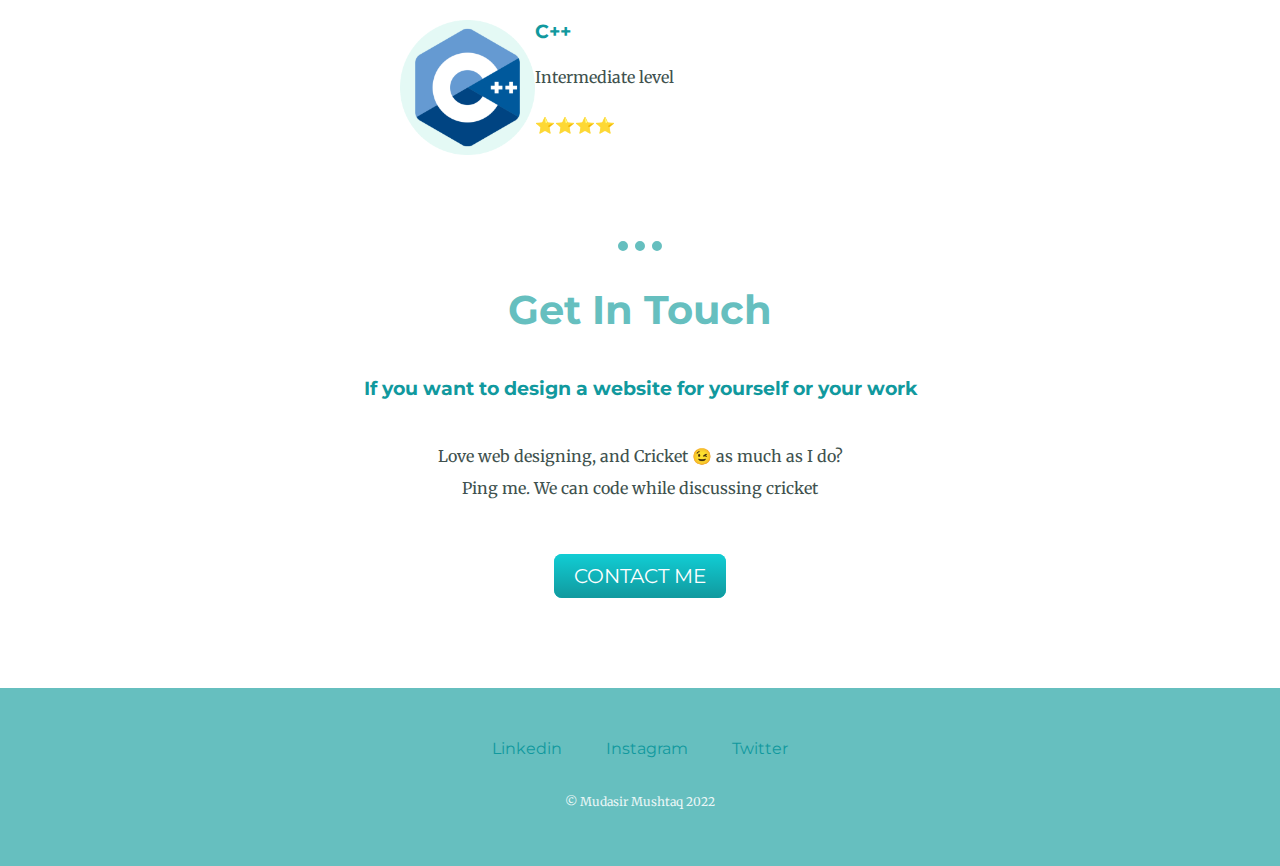
==== commit 13dfd667: "Update index.html" ====
--- a/index.html
+++ b/index.html
@@ -38,7 +38,7 @@
         <p>⭐⭐⭐⭐</p>
       </div>
       <div class="skill-row">
-        <img class="skillsboot" src="D:\my-personalsite-main\my-personalsite-main\Bootstrap_logo.svg" alt="">
+        <img class="skillsboot" src="Bootstrap_logo.svg" alt="">
         <h3>Bootstrap 5</h3>
         <p>Intermediate to advanced</p>
         <p>⭐⭐⭐⭐</p>
